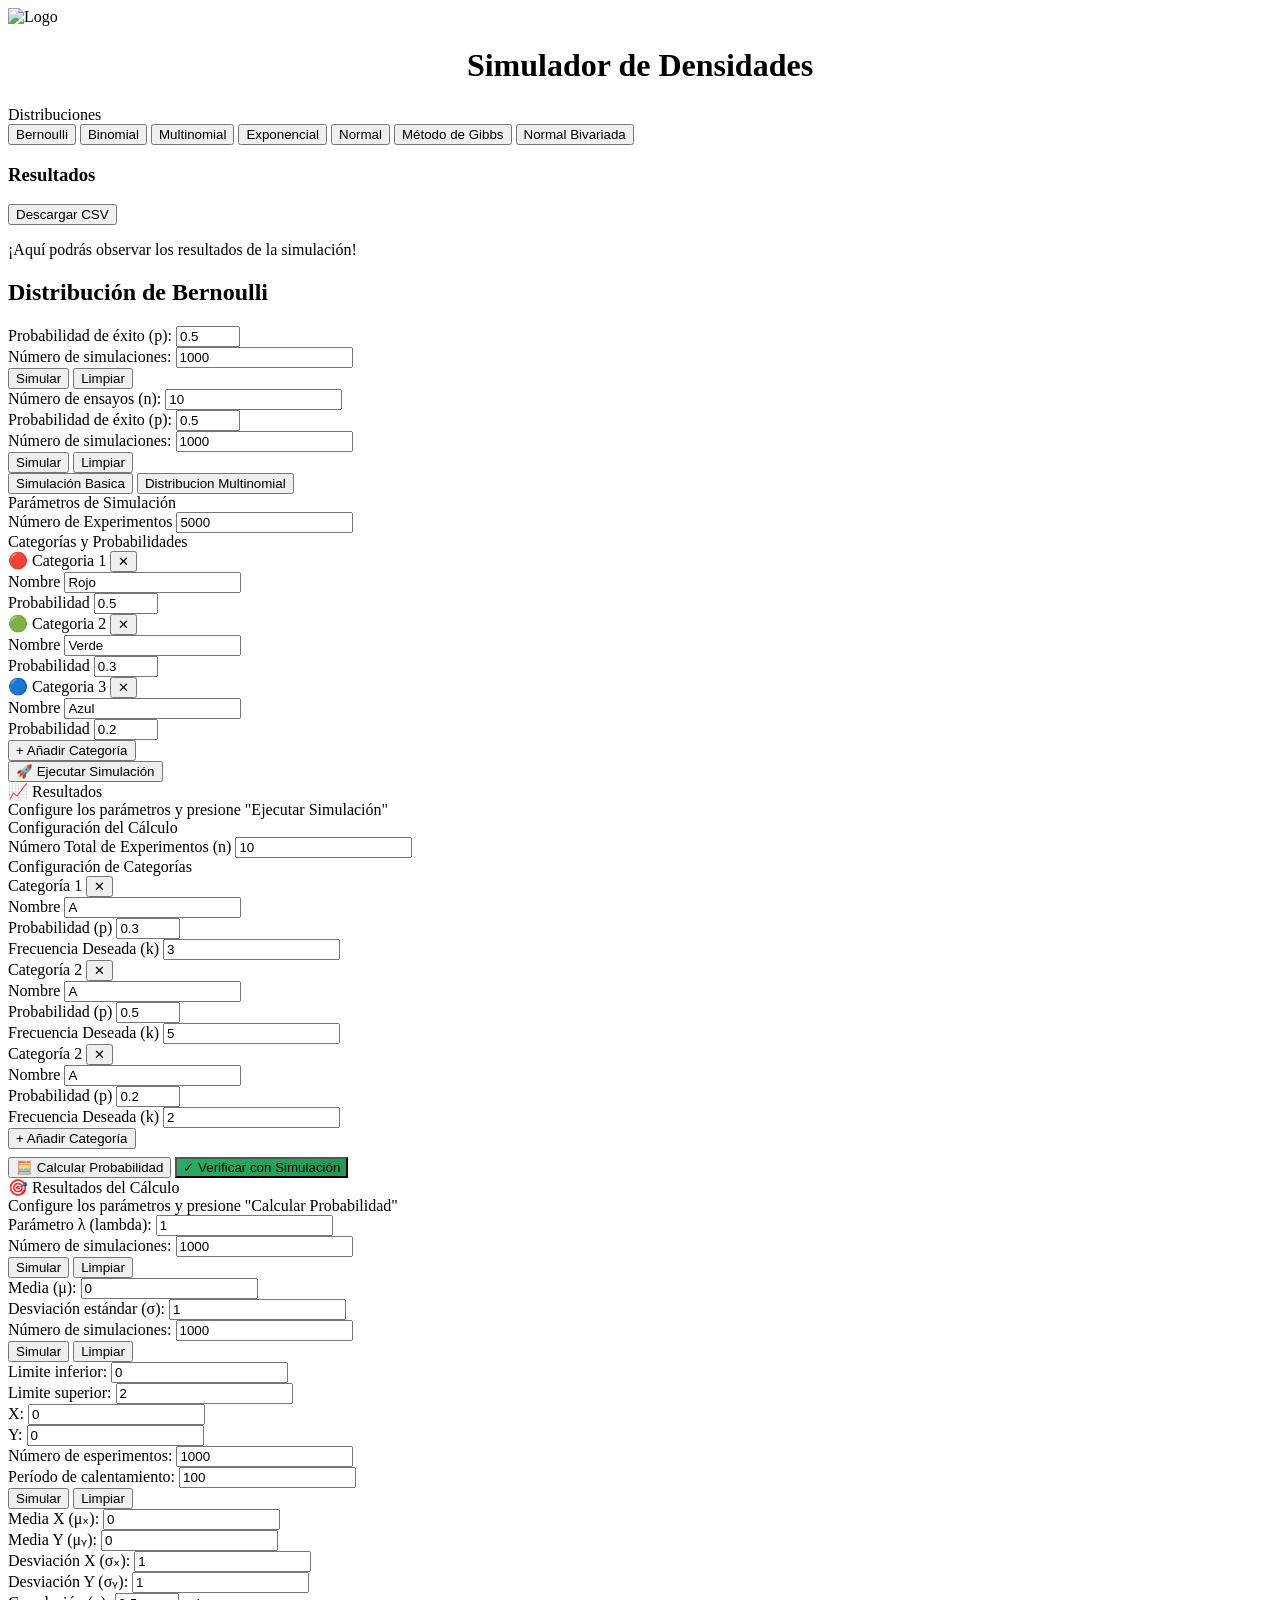
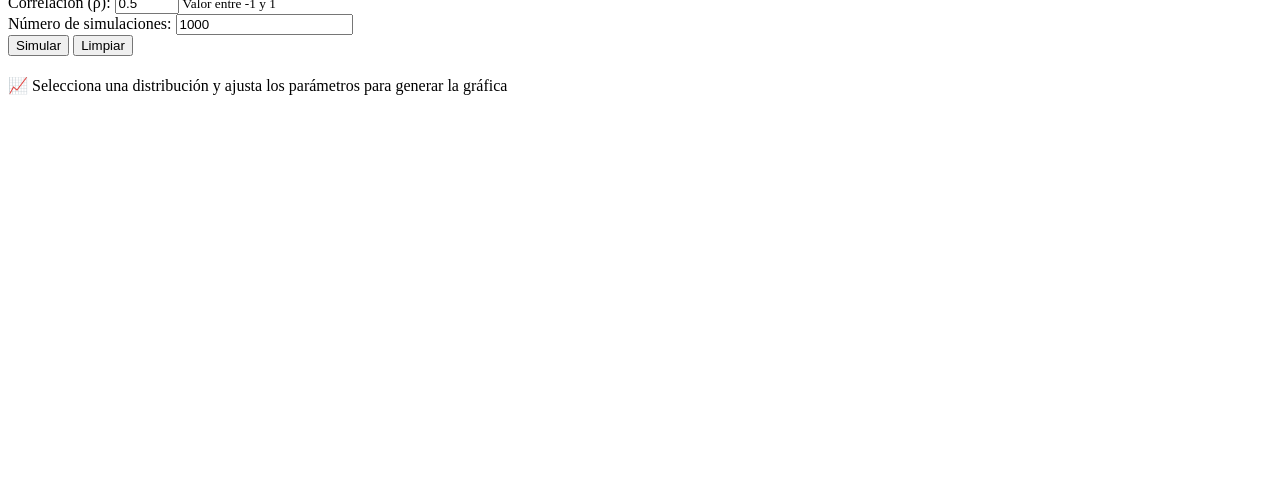
==== Simulador/static/paginas/simulador.html @ a5f0a066 "Multinomial" ====
<!DOCTYPE html>
<html lang="es">
<head>
  <meta charset="UTF-8">
  <meta name="viewport" content="width=device-width, initial-scale=1.0">
  <title>Simulador de Densidades</title>
  <link rel="stylesheet" href="/static/styles/style.css">
</head>

<body>

  <!-- Encabezado con menu despegable -->
  <div class = "encabezado text-center">
    <img src="/static/recursos/lapiz.png" alt = "Logo" class ="logo">
    <h1 style="text-align: center;">Simulador de Densidades</h1>
    
  </div>

  

  <div class="container">

    
    <!-- Navegación lateral -->
    <nav class="sidebar">
      <div class="sidebar-title">Distribuciones</div>
      <button class="nav-item active" data-distribution="bernoulli">Bernoulli</button>
      <button class="nav-item" data-distribution="binomial">Binomial</button>
      <button class="nav-item" data-distribution="multinomial">Multinomial</button>
      <button class="nav-item" data-distribution="exponencial">Exponencial</button>
      <button class="nav-item" data-distribution="normal">Normal</button>
      <button class="nav-item" data-distribution="gibbs">Método de Gibbs</button>
      <button class="nav-item" data-distribution="normal-bivariada">Normal Bivariada</button>
    </nav>

    <!-- Contenido principal -->
    <div class="main-content">
      <!-- Panel de resultados -->
      <div class="results-panel">
        <div class="results-header">
          <h3>Resultados</h3>
          <button class="btn">Descargar CSV</button>
        </div>
        <div class="results-content">
          <p>¡Aquí podrás observar los resultados de la simulación!</p>
        </div>
      </div>

      <!-- Panel de simulación -->
      <div class="simulation-panel">
        <h2 class="panel-title" id="panelTitle">Distribución de Bernoulli</h2>

        <!-- Contenido  Bernu -->
        <div class="distribution-content active" id="bernoulli">
          <div class="inputs-section">
            <div class="input-group">
              <label for="bernoulli-p">Probabilidad de éxito (p):</label>
              <input type="number" id="bernoulli-p" min="0" max="1" step="0.01" value="0.5">
            </div>
            <div class="input-group">
              <label for="bernoulli-n">Número de simulaciones:</label>
              <input type="number" id="bernoulli-n" min="1" value="1000">
            </div>
          </div>
          <div class="buttons-section">
            <button class="btn-primary">Simular</button>
            <button class="btn-primary">Limpiar</button>
          </div>
        </div>

        <!-- Contenido para Binomial -->
        <div class="distribution-content" id="binomial">
          <div class="inputs-section">
            <div class="input-group">
              <label for="binomial-n">Número de ensayos (n):</label>
              <input type="number" id="binomial-n" min="1" value="10">
            </div>
            <div class="input-group">
              <label for="binomial-p">Probabilidad de éxito (p):</label>
              <input type="number" id="binomial-p" min="0" max="1" step="0.01" value="0.5">
            </div>
            <div class="input-group">
              <label for="binomial-sims">Número de simulaciones:</label>
              <input type="number" id="binomial-sims" min="1" value="1000">
            </div>
          </div>
          <div class="buttons-section">
            <button class="btn-primary">Simular</button>
            <button class="btn-primary">Limpiar</button>
          </div>
        </div>




        <!-- Contenido para Multinomial -->
        <div class="distribution-content" id="multinomial">
          
          <div class="tabs">
            <button class="tab-button active" onclick="cambiarTab('simulacion')">Simulación Basica</button>
            <button class="tab-button" onclick="cambiarTab('probabilidad')">Distribucion Multinomial</button>
          </div>
          
          <div id="simulacion" class="tab-content active">
            <div class="main-grid">
              <div class="inputs-section">
                <div class="panel-title">Parámetros de Simulación</div>
                
                <div class="section">
                  <div class="input-group">
                    <label>Número de Experimentos</label>
                    <input type="number" id="n_experimentos" value="5000" min="1">
                  </div>
                </div>

                <div class="section">
                  <div class="section-header">Categorías y Probabilidades</div>
                  <div id="categories-container">
                    <div class="category-item" data-index="0">
                      <div class="category-header">
                        <span class="category-name">🔴 Categoria 1</span>
                        <button class="remove-btn" onclick="removeCategory(0)">✕</button>
                      </div>
                      <div class="input-row">
                        <div class="input-group">
                          <label>Nombre</label>
                          <input type="text" class="cat-name" value="Rojo">
                        </div>
                        <div class="input-group">
                          <label>Probabilidad</label>
                          <input type="number" class="cat-prob" value="0.5" min="0" max="1" step="0.01">
                        </div>
                      </div>
                    </div>
                    <div class="category-item" data-index="1">
                      <div class="category-header">
                        <span class="category-name">🟢 Categoria 2</span>
                        <button class="remove-btn" onclick="removeCategory(1)">✕</button>
                      </div>
                      <div class="input-row">
                        <div class="input-group">
                          <label>Nombre</label>
                          <input type="text" class="cat-name" value="Verde">
                        </div>
                        <div class="input-group">
                          <label>Probabilidad</label>
                          <input type="number" class="cat-prob" value="0.3" min="0" max="1" step="0.01">
                        </div>
                      </div>
                    </div>
                    <div class="category-item" data-index="2">
                      <div class="category-header">
                        <span class="category-name">🔵 Categoria 3</span>
                        <button class="remove-btn" onclick="removeCategory(2)">✕</button>
                      </div>
                      <div class="input-row">
                        <div class="input-group">
                          <label>Nombre</label>
                          <input type="text" class="cat-name" value="Azul">
                        </div>
                        <div class="input-group">
                          <label>Probabilidad</label>
                          <input type="number" class="cat-prob" value="0.2" min="0" max="1" step="0.01">
                        </div>
                      </div>
                    </div>
                  </div>
                  <div id="prob-sum-warning" class="prob-warning" style="display:none"></div>
                  <button class="add-category-btn" onclick="addCategory()">+ Añadir Categoría</button>
                </div>

                <button class="simulate-btn" onclick="simularMultinomial()">
                  🚀 Ejecutar Simulación
                </button>
              </div>

              <div class="panel results-panel">
                <div class="panel-title">📈 Resultados</div>
                <div id="placeholder-sim" class="placeholder">
                  Configure los parámetros y presione "Ejecutar Simulación"
                </div>
                <div id="resultados-sim" class="hidden"></div>
              </div>
            </div>
          </div>  

        <!-- TAB PROBABILIDAD -->
    <div id="probabilidad" class="tab-content">
      <div class="main-grid">
        <div class="inputs-section">
          <div class="panel-title">Configuración del Cálculo</div>
          
          <div class="section">
            <div class="input-group">
              <label>Número Total de Experimentos (n)</label>
              <input type="number" id="n_exp_prob" value="10" min="1">
            </div>
          </div>

          <div class="section">
            <div class="section-header">Configuración de Categorías</div>
            <div id="categories-prob-container">
              <div class="category-item" data-index="0">
                <div class="category-header">
                  <span class="category-name">Categoría 1</span>
                  <button class="remove-btn" onclick="removeCategoryProb(0)">✕</button>
                </div>
                <div class="input-row">
                  <div class="input-group">
                    <label>Nombre</label>
                    <input type="text" class="cat-name-prob" value="A">
                  </div>
                  <div class="input-group">
                    <label>Probabilidad (p)</label>
                    <input type="number" class="cat-prob-prob" value="0.3" min="0" max="1" step="0.01">
                  </div>
                  <div class="input-group">
                    <label>Frecuencia Deseada (k)</label>
                    <input type="number" class="cat-freq-prob" value="3" min="0">
                  </div>
                </div>
              </div>
              <div class="category-item" data-index="1">
                <div class="category-header">
                  <span class="category-name">Categoría 2</span>
                  <button class="remove-btn" onclick="removeCategoryProb(0)">✕</button>
                </div>
                <div class="input-row">
                  <div class="input-group">
                    <label>Nombre</label>
                    <input type="text" class="cat-name-prob" value="A">
                  </div>
                  <div class="input-group">
                    <label>Probabilidad (p)</label>
                    <input type="number" class="cat-prob-prob" value="0.5" min="0" max="1" step="0.01">
                  </div>
                  <div class="input-group">
                    <label>Frecuencia Deseada (k)</label>
                    <input type="number" class="cat-freq-prob" value="5" min="0">
                  </div>
                </div>
              </div>
              <div class="category-item" data-index="2">
                <div class="category-header">
                  <span class="category-name">Categoría 2</span>
                  <button class="remove-btn" onclick="removeCategoryProb(0)">✕</button>
                </div>
                <div class="input-row">
                  <div class="input-group">
                    <label>Nombre</label>
                    <input type="text" class="cat-name-prob" value="A">
                  </div>
                  <div class="input-group">
                    <label>Probabilidad (p)</label>
                    <input type="number" class="cat-prob-prob" value="0.2" min="0" max="1" step="0.01">
                  </div>
                  <div class="input-group">
                    <label>Frecuencia Deseada (k)</label>
                    <input type="number" class="cat-freq-prob" value="2" min="0">
                  </div>
                </div>
              </div>
            </div>
            <div id="prob-sum-warning-2" class="prob-warning" style="display:none"></div>
            <button class="add-category-btn" onclick="addCategoryProb()">+ Añadir Categoría</button>
          </div>

          <button class="simulate-btn" onclick="calcularProbabilidad()">
            🧮 Calcular Probabilidad
          </button>
          <button class="simulate-btn" style="background: linear-gradient(135deg, #27ae60, #229954); margin-top: 0.5rem;" onclick="verificarSimulacion()">
            ✓ Verificar con Simulación
          </button>
        </div>


        <div class="panel results-panel">
          <div class="panel-title">🎯 Resultados del Cálculo</div>
          <div id="placeholder-prob" class="placeholder">
            Configure los parámetros y presione "Calcular Probabilidad"
          </div>
          <div id="resultados-prob" class="hidden"></div>
        </div>
      </div>
    </div>
        </div>
      
    

        <!-- Contenido para Exponencial -->
        <div class="distribution-content" id="exponencial">
          <div class="inputs-section">
            <div class="input-group">
              <label for="exponencial-lambda">Parámetro λ (lambda):</label>
              <input type="number" id="exponencial-lambda" min="0.01" step="0.01" value="1">
            </div>
            <div class="input-group">
              <label for="exponencial-n">Número de simulaciones:</label>
              <input type="number" id="exponencial-n" min="1" value="1000">
            </div>
          </div>
          <div class="buttons-section">
            <button class="btn-primary">Simular</button>
            <button class="btn-primary">Limpiar</button>
          </div>
        </div>

        <!-- Contenido para Normal -->
        <div class="distribution-content" id="normal">
          <div class="inputs-section">
            <div class="input-group">
              <label for="normal-mu">Media (μ):</label>
              <input type="number" id="normal-mu" step="0.01" value="0">
            </div>
            <div class="input-group">
              <label for="normal-sigma">Desviación estándar (σ):</label>
              <input type="number" id="normal-sigma" min="0.01" step="0.01" value="1">
            </div>
            <div class="input-group">
              <label for="normal-n">Número de simulaciones:</label>
              <input type="number" id="normal-n" min="1" value="1000">
            </div>
          </div>
          <div class="buttons-section">
            <button class="btn-primary">Simular</button>
            <button class="btn-primary">Limpiar</button>
          </div>
        </div>

        <!-- Contenido para Método de Gibbs -->
        <div class="distribution-content" id="gibbs">
          <div class="inputs-section">
             <div class="input-group">
              <label for="limite_inf">Limite inferior:</label>
              <input type="number" id="limite_inf" value="0">
            </div>
            <div class="input-group">
              <label for="limite_sup">Limite superior:</label>
              <input type="number" id="limite_sup" value="2">
            </div>
            <div class="input-group">
              <label for="x0">X:</label>
              <input type="number" id="x0" value="0">
            </div>
            <div class="input-group">
              <label for="y0">Y:</label>
              <input type="number" id="y0" value="0">
            </div>
            <div class="input-group">
              <label for="gibbs-iterations">Número de esperimentos:</label>
              <input type="number" id="gibbs-iterations" min="0" value="1000">
            </div>
            <div class="input-group">
              <label for="gibbs-burnin">Período de calentamiento:</label>
              <input type="number" id="gibbs-burnin" min="0" value="100">
            </div>
          </div>
          <div class="buttons-section">
            <button class="btn-primary">Simular</button>
            <button class="btn-primary">Limpiar</button>
          </div>
        </div>

        <div class="distribution-content" id="normal-bivariada">
          <div class="inputs-section">
            <div class="input-group">
              <label for="bivariada-mu-x">Media X (μₓ):</label>
              <input type="number" id="bivariada-mu-x" step="0.1" value="0">
            </div>
            <div class="input-group">
              <label for="bivariada-mu-y">Media Y (μᵧ):</label>
              <input type="number" id="bivariada-mu-y" step="0.1" value="0">
            </div>
            <div class="input-group">
              <label for="bivariada-sigma-x">Desviación X (σₓ):</label>
              <input type="number" id="bivariada-sigma-x" min="0.01" step="0.1" value="1">
            </div>
            <div class="input-group">
              <label for="bivariada-sigma-y">Desviación Y (σᵧ):</label>
              <input type="number" id="bivariada-sigma-y" min="0.01" step="0.1" value="1">
            </div>
            <div class="input-group">
              <label for="bivariada-rho">Correlación (ρ):</label>
              <input type="number" id="bivariada-rho" min="-1" max="1" step="0.1" value="0.5">
              <small>Valor entre -1 y 1</small>
            </div>
            <div class="input-group">
              <label for="bivariada-n">Número de simulaciones:</label>
              <input type="number" id="bivariada-n" min="100" value="1000">
            </div>
          </div>
          <div class="buttons-section">
            <button class="btn-primary">Simular</button>
            <button class="btn-primary">Limpiar</button>
          </div>
        </div>

        <!-- Sección de gráfica -->
        <div class="chart-section" id="chart" style="height: 400px; margin-top: 20px;">
          <div class="chart-placeholder">
            📈 Selecciona una distribución y ajusta los parámetros para generar la gráfica
          </div>
        </div>
      </div>
    </div>
  </div>
  
  <!-- Librerías necesarias -->
  <script src="https://cdn.plot.ly/plotly-3.1.0.min.js"></script>

  <!-- Script -->
  <script src="/static/js/simulador.js"></script>
  
</body>
</html>
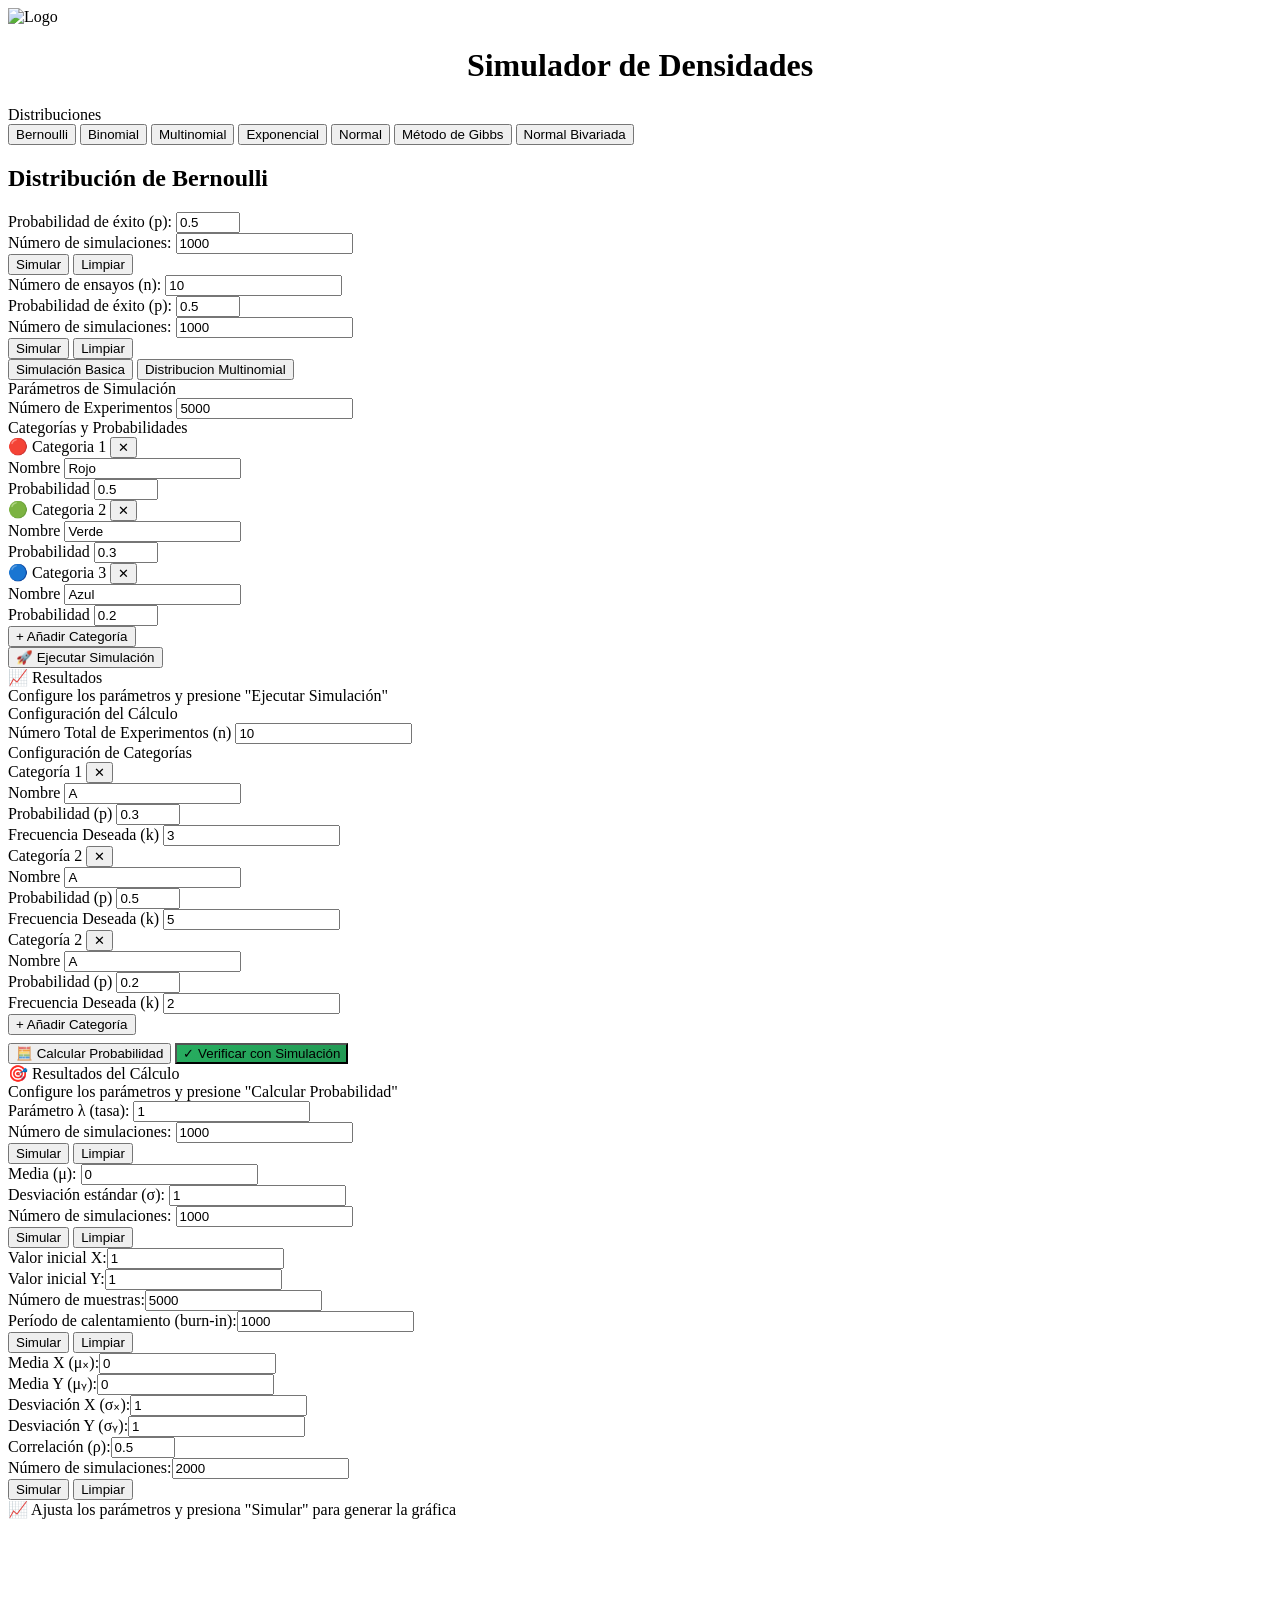
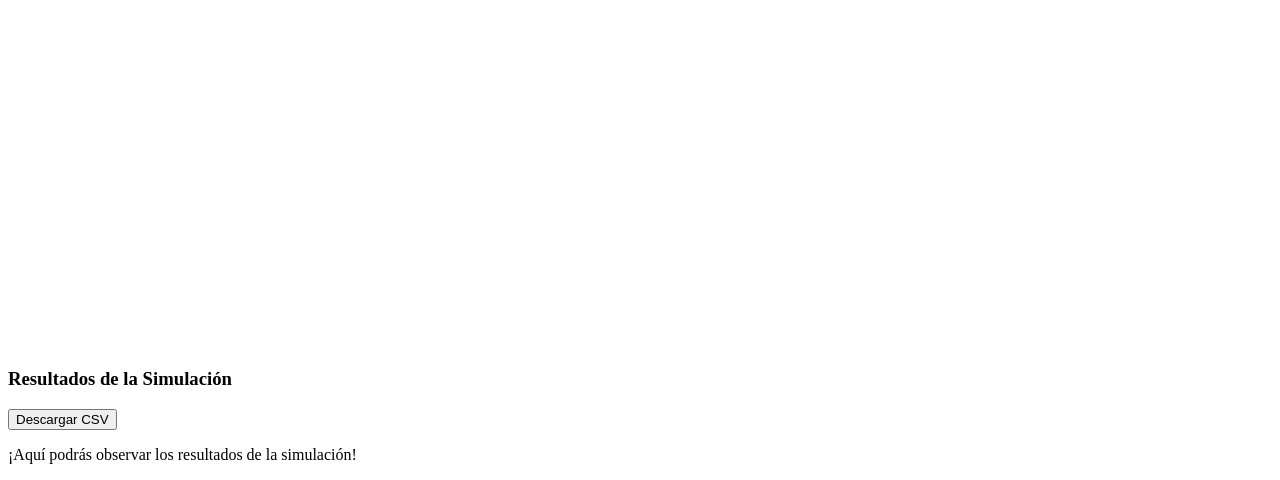
==== commit b713f3e0: "Merge branch 'main'" ====
--- a/Simulador/static/paginas/simulador.html
+++ b/Simulador/static/paginas/simulador.html
@@ -9,19 +9,13 @@
 
 <body>
 
-  <!-- Encabezado con menu despegable -->
-  <div class = "encabezado text-center">
-    <img src="/static/recursos/lapiz.png" alt = "Logo" class ="logo">
+  <div class="encabezado text-center">
+    <img src="/static/recursos/lapiz.png" alt="Logo" class="logo">
     <h1 style="text-align: center;">Simulador de Densidades</h1>
+  </div>
+
+  <div class="container">
     
-  </div>
-
-  
-
-  <div class="container">
-
-    
-    <!-- Navegación lateral -->
     <nav class="sidebar">
       <div class="sidebar-title">Distribuciones</div>
       <button class="nav-item active" data-distribution="bernoulli">Bernoulli</button>
@@ -33,24 +27,10 @@
       <button class="nav-item" data-distribution="normal-bivariada">Normal Bivariada</button>
     </nav>
 
-    <!-- Contenido principal -->
     <div class="main-content">
-      <!-- Panel de resultados -->
-      <div class="results-panel">
-        <div class="results-header">
-          <h3>Resultados</h3>
-          <button class="btn">Descargar CSV</button>
-        </div>
-        <div class="results-content">
-          <p>¡Aquí podrás observar los resultados de la simulación!</p>
-        </div>
-      </div>
-
-      <!-- Panel de simulación -->
       <div class="simulation-panel">
         <h2 class="panel-title" id="panelTitle">Distribución de Bernoulli</h2>
 
-        <!-- Contenido  Bernu -->
         <div class="distribution-content active" id="bernoulli">
           <div class="inputs-section">
             <div class="input-group">
@@ -64,11 +44,10 @@
           </div>
           <div class="buttons-section">
             <button class="btn-primary">Simular</button>
-            <button class="btn-primary">Limpiar</button>
-          </div>
-        </div>
-
-        <!-- Contenido para Binomial -->
+            <button class="btn-secondary">Limpiar</button>
+          </div>
+        </div>
+
         <div class="distribution-content" id="binomial">
           <div class="inputs-section">
             <div class="input-group">
@@ -86,14 +65,12 @@
           </div>
           <div class="buttons-section">
             <button class="btn-primary">Simular</button>
-            <button class="btn-primary">Limpiar</button>
-          </div>
-        </div>
-
-
-
-
-        <!-- Contenido para Multinomial -->
+            <button class="btn-secondary">Limpiar</button>
+          </div>
+        </div>
+
+        
+          <!-- Contenido para Multinomial -->
         <div class="distribution-content" id="multinomial">
           
           <div class="tabs">
@@ -284,6 +261,7 @@
       </div>
     </div>
         </div>
+        
       
     
 
@@ -291,7 +269,7 @@
         <div class="distribution-content" id="exponencial">
           <div class="inputs-section">
             <div class="input-group">
-              <label for="exponencial-lambda">Parámetro λ (lambda):</label>
+              <label for="exponencial-lambda">Parámetro λ (tasa):</label>
               <input type="number" id="exponencial-lambda" min="0.01" step="0.01" value="1">
             </div>
             <div class="input-group">
@@ -301,11 +279,10 @@
           </div>
           <div class="buttons-section">
             <button class="btn-primary">Simular</button>
-            <button class="btn-primary">Limpiar</button>
-          </div>
-        </div>
-
-        <!-- Contenido para Normal -->
+            <button class="btn-secondary">Limpiar</button>
+          </div>
+        </div>
+
         <div class="distribution-content" id="normal">
           <div class="inputs-section">
             <div class="input-group">
@@ -323,93 +300,63 @@
           </div>
           <div class="buttons-section">
             <button class="btn-primary">Simular</button>
-            <button class="btn-primary">Limpiar</button>
-          </div>
-        </div>
-
-        <!-- Contenido para Método de Gibbs -->
+            <button class="btn-secondary">Limpiar</button>
+          </div>
+        </div>
+
         <div class="distribution-content" id="gibbs">
           <div class="inputs-section">
-             <div class="input-group">
-              <label for="limite_inf">Limite inferior:</label>
-              <input type="number" id="limite_inf" value="0">
-            </div>
-            <div class="input-group">
-              <label for="limite_sup">Limite superior:</label>
-              <input type="number" id="limite_sup" value="2">
-            </div>
-            <div class="input-group">
-              <label for="x0">X:</label>
-              <input type="number" id="x0" value="0">
-            </div>
-            <div class="input-group">
-              <label for="y0">Y:</label>
-              <input type="number" id="y0" value="0">
-            </div>
-            <div class="input-group">
-              <label for="gibbs-iterations">Número de esperimentos:</label>
-              <input type="number" id="gibbs-iterations" min="0" value="1000">
-            </div>
-            <div class="input-group">
-              <label for="gibbs-burnin">Período de calentamiento:</label>
-              <input type="number" id="gibbs-burnin" min="0" value="100">
-            </div>
-          </div>
-          <div class="buttons-section">
-            <button class="btn-primary">Simular</button>
-            <button class="btn-primary">Limpiar</button>
+            <div class="input-group"><label for="gibbs-x-init">Valor inicial X:</label><input type="number" id="gibbs-x-init" step="0.1" value="1"></div>
+            <div class="input-group"><label for="gibbs-y-init">Valor inicial Y:</label><input type="number" id="gibbs-y-init" step="0.1" value="1"></div>
+            <div class="input-group"><label for="gibbs-samples">Número de muestras:</label><input type="number" id="gibbs-samples" min="100" value="5000"></div>
+            <div class="input-group"><label for="gibbs-burnin">Período de calentamiento (burn-in):</label><input type="number" id="gibbs-burnin" min="0" value="1000"></div>
+          </div>
+          <div class="buttons-section">
+            <button class="btn-primary">Simular</button>
+            <button class="btn-secondary">Limpiar</button>
           </div>
         </div>
 
         <div class="distribution-content" id="normal-bivariada">
           <div class="inputs-section">
-            <div class="input-group">
-              <label for="bivariada-mu-x">Media X (μₓ):</label>
-              <input type="number" id="bivariada-mu-x" step="0.1" value="0">
-            </div>
-            <div class="input-group">
-              <label for="bivariada-mu-y">Media Y (μᵧ):</label>
-              <input type="number" id="bivariada-mu-y" step="0.1" value="0">
-            </div>
-            <div class="input-group">
-              <label for="bivariada-sigma-x">Desviación X (σₓ):</label>
-              <input type="number" id="bivariada-sigma-x" min="0.01" step="0.1" value="1">
-            </div>
-            <div class="input-group">
-              <label for="bivariada-sigma-y">Desviación Y (σᵧ):</label>
-              <input type="number" id="bivariada-sigma-y" min="0.01" step="0.1" value="1">
-            </div>
-            <div class="input-group">
-              <label for="bivariada-rho">Correlación (ρ):</label>
-              <input type="number" id="bivariada-rho" min="-1" max="1" step="0.1" value="0.5">
-              <small>Valor entre -1 y 1</small>
-            </div>
-            <div class="input-group">
-              <label for="bivariada-n">Número de simulaciones:</label>
-              <input type="number" id="bivariada-n" min="100" value="1000">
-            </div>
-          </div>
-          <div class="buttons-section">
-            <button class="btn-primary">Simular</button>
-            <button class="btn-primary">Limpiar</button>
-          </div>
-        </div>
-
-        <!-- Sección de gráfica -->
-        <div class="chart-section" id="chart" style="height: 400px; margin-top: 20px;">
-          <div class="chart-placeholder">
-            📈 Selecciona una distribución y ajusta los parámetros para generar la gráfica
-          </div>
-        </div>
+            <div class="input-group"><label for="bivariada-mu-x">Media X (μₓ):</label><input type="number" id="bivariada-mu-x" step="0.1" value="0"></div>
+            <div class="input-group"><label for="bivariada-mu-y">Media Y (μᵧ):</label><input type="number" id="bivariada-mu-y" step="0.1" value="0"></div>
+            <div class="input-group"><label for="bivariada-sigma-x">Desviación X (σₓ):</label><input type="number" id="bivariada-sigma-x" min="0.01" step="0.1" value="1"></div>
+            <div class="input-group"><label for="bivariada-sigma-y">Desviación Y (σᵧ):</label><input type="number" id="bivariada-sigma-y" min="0.01" step="0.1" value="1"></div>
+            <div class="input-group"><label for="bivariada-rho">Correlación (ρ):</label><input type="number" id="bivariada-rho" min="-1" max="1" step="0.1" value="0.5"></div>
+            <div class="input-group"><label for="bivariada-n">Número de simulaciones:</label><input type="number" id="bivariada-n" min="100" value="2000"></div>
+          </div>
+          <div class="buttons-section">
+            <button class="btn-primary">Simular</button>
+            <button class="btn-secondary">Limpiar</button>
+          </div>
+        </div>
+
+        <div id="charts-container">
+            <div class="chart-section" id="chart-secondary" style="display: none; height: 400px; margin-bottom: 1rem;"></div>
+            <div class="chart-section" id="chart-main" style="min-height: 450px;">
+                <div class="chart-placeholder">
+                    📈 Ajusta los parámetros y presiona "Simular" para generar la gráfica
+                </div>
+            </div>
+        </div>
+
+        <div class="results-panel" id="results-panel-container">
+          <div class="results-header">
+            <h3>Resultados de la Simulación</h3>
+            <button class="btn" id="download-csv-btn">Descargar CSV</button>
+          </div>
+          <div class="results-content" id="results-content-area">
+            <p>¡Aquí podrás observar los resultados de la simulación!</p>
+          </div>
+        </div>
+
       </div>
     </div>
   </div>
   
-  <!-- Librerías necesarias -->
-  <script src="https://cdn.plot.ly/plotly-3.1.0.min.js"></script>
-
-  <!-- Script -->
+  <script src="https://cdn.plot.ly/plotly-2.32.0.min.js"></script>
   <script src="/static/js/simulador.js"></script>
   
 </body>
-</html>
+</html>
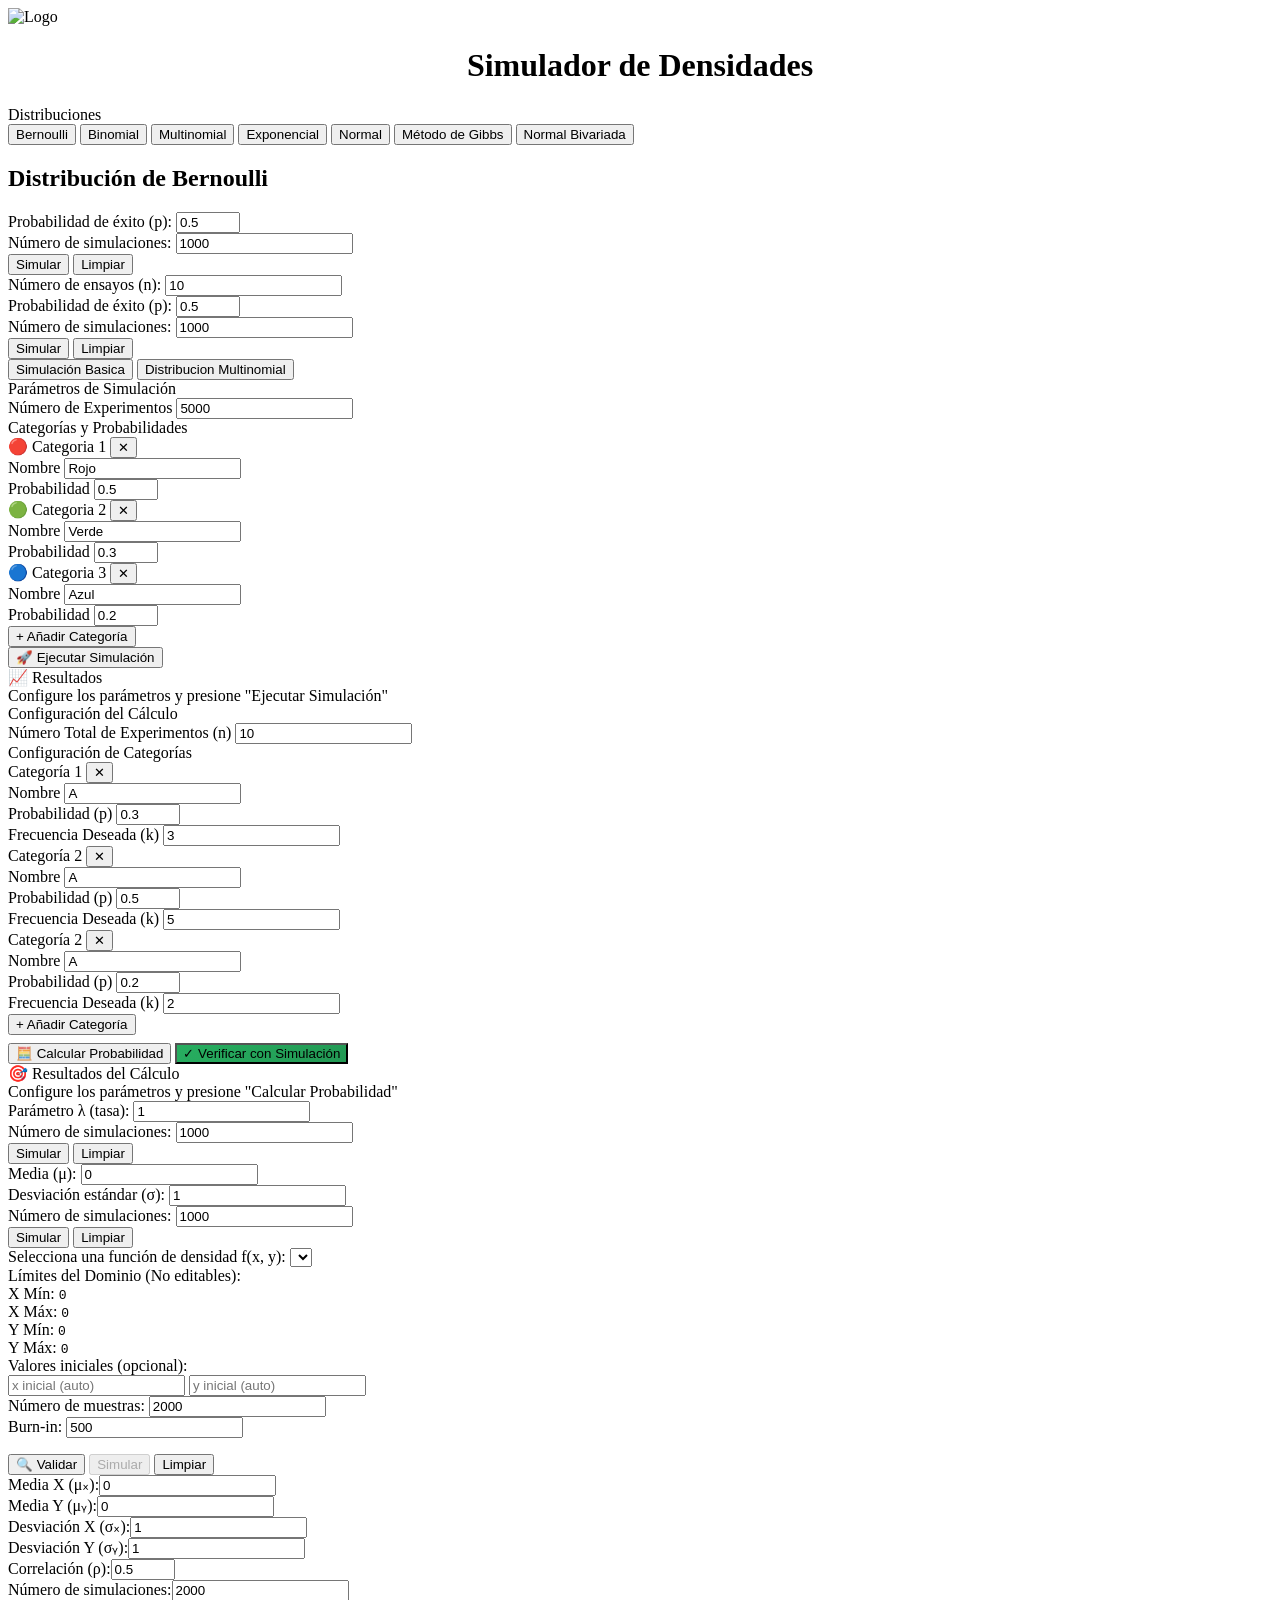
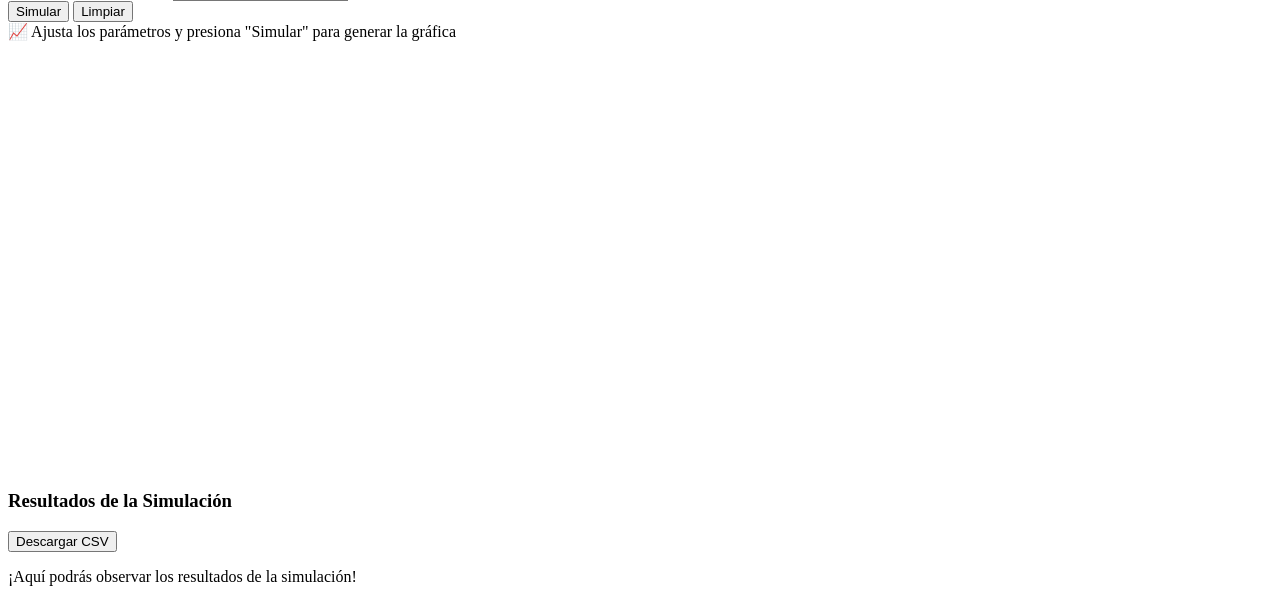
==== commit 2fe36b15: "Gibbs parte 1" ====
--- a/Simulador/static/paginas/simulador.html
+++ b/Simulador/static/paginas/simulador.html
@@ -306,13 +306,58 @@
 
         <div class="distribution-content" id="gibbs">
           <div class="inputs-section">
-            <div class="input-group"><label for="gibbs-x-init">Valor inicial X:</label><input type="number" id="gibbs-x-init" step="0.1" value="1"></div>
-            <div class="input-group"><label for="gibbs-y-init">Valor inicial Y:</label><input type="number" id="gibbs-y-init" step="0.1" value="1"></div>
-            <div class="input-group"><label for="gibbs-samples">Número de muestras:</label><input type="number" id="gibbs-samples" min="100" value="5000"></div>
-            <div class="input-group"><label for="gibbs-burnin">Período de calentamiento (burn-in):</label><input type="number" id="gibbs-burnin" min="0" value="1000"></div>
-          </div>
-          <div class="buttons-section">
-            <button class="btn-primary">Simular</button>
+            <div class="input-group">
+              <label for="gibbs-function-select">Selecciona una función de densidad f(x, y):</label>
+              <select id="gibbs-function-select" class="input-group input"></select>
+            </div>
+
+            <div class="input-group">
+                <label>Límites del Dominio (No editables):</label>
+                <div class="bounds-display-grid">
+                    <div>
+                        <span>X Mín:</span>
+                        <code id="gibbs-bound-xmin">0</code>
+                    </div>
+                    <div>
+                        <span>X Máx:</span>
+                        <code id="gibbs-bound-xmax">0</code>
+                    </div>
+                    <div>
+                        <span>Y Mín:</span>
+                        <code id="gibbs-bound-ymin">0</code>
+                    </div>
+                    <div>
+                        <span>Y Máx:</span>
+                        <code id="gibbs-bound-ymax">0</code>
+                    </div>
+                </div>
+            </div>
+
+            <div class="input-group">
+                <label>Valores iniciales (opcional):</label>
+                <div class="bounds-grid" style="grid-template-columns: 1fr 1fr; gap: 1rem;">
+                    <input type="number" id="gibbs-x-initial" placeholder="x inicial (auto)">
+                    <input type="number" id="gibbs-y-initial" placeholder="y inicial (auto)">
+                </div>
+            </div>
+
+            <div class="bounds-grid" style="grid-template-columns: 1fr 1fr; gap: 1rem;">
+                <div class="input-group">
+                    <label for="gibbs-n-samples">Número de muestras:</label>
+                    <input type="number" id="gibbs-n-samples" value="2000" min="100">
+                </div>
+                <div class="input-group">
+                    <label for="gibbs-burn-in">Burn-in:</label>
+                    <input type="number" id="gibbs-burn-in" value="500" min="0">
+                </div>
+            </div>
+            
+            <div id="gibbs-status" style="margin-top: 1rem;"></div>
+          </div>
+
+          <div class="buttons-section">
+            <button class="btn-primary" id="gibbs-validate-btn">🔍 Validar</button>
+            <button class="btn-primary" id="gibbs-sample-btn" disabled>Simular</button>
             <button class="btn-secondary">Limpiar</button>
           </div>
         </div>
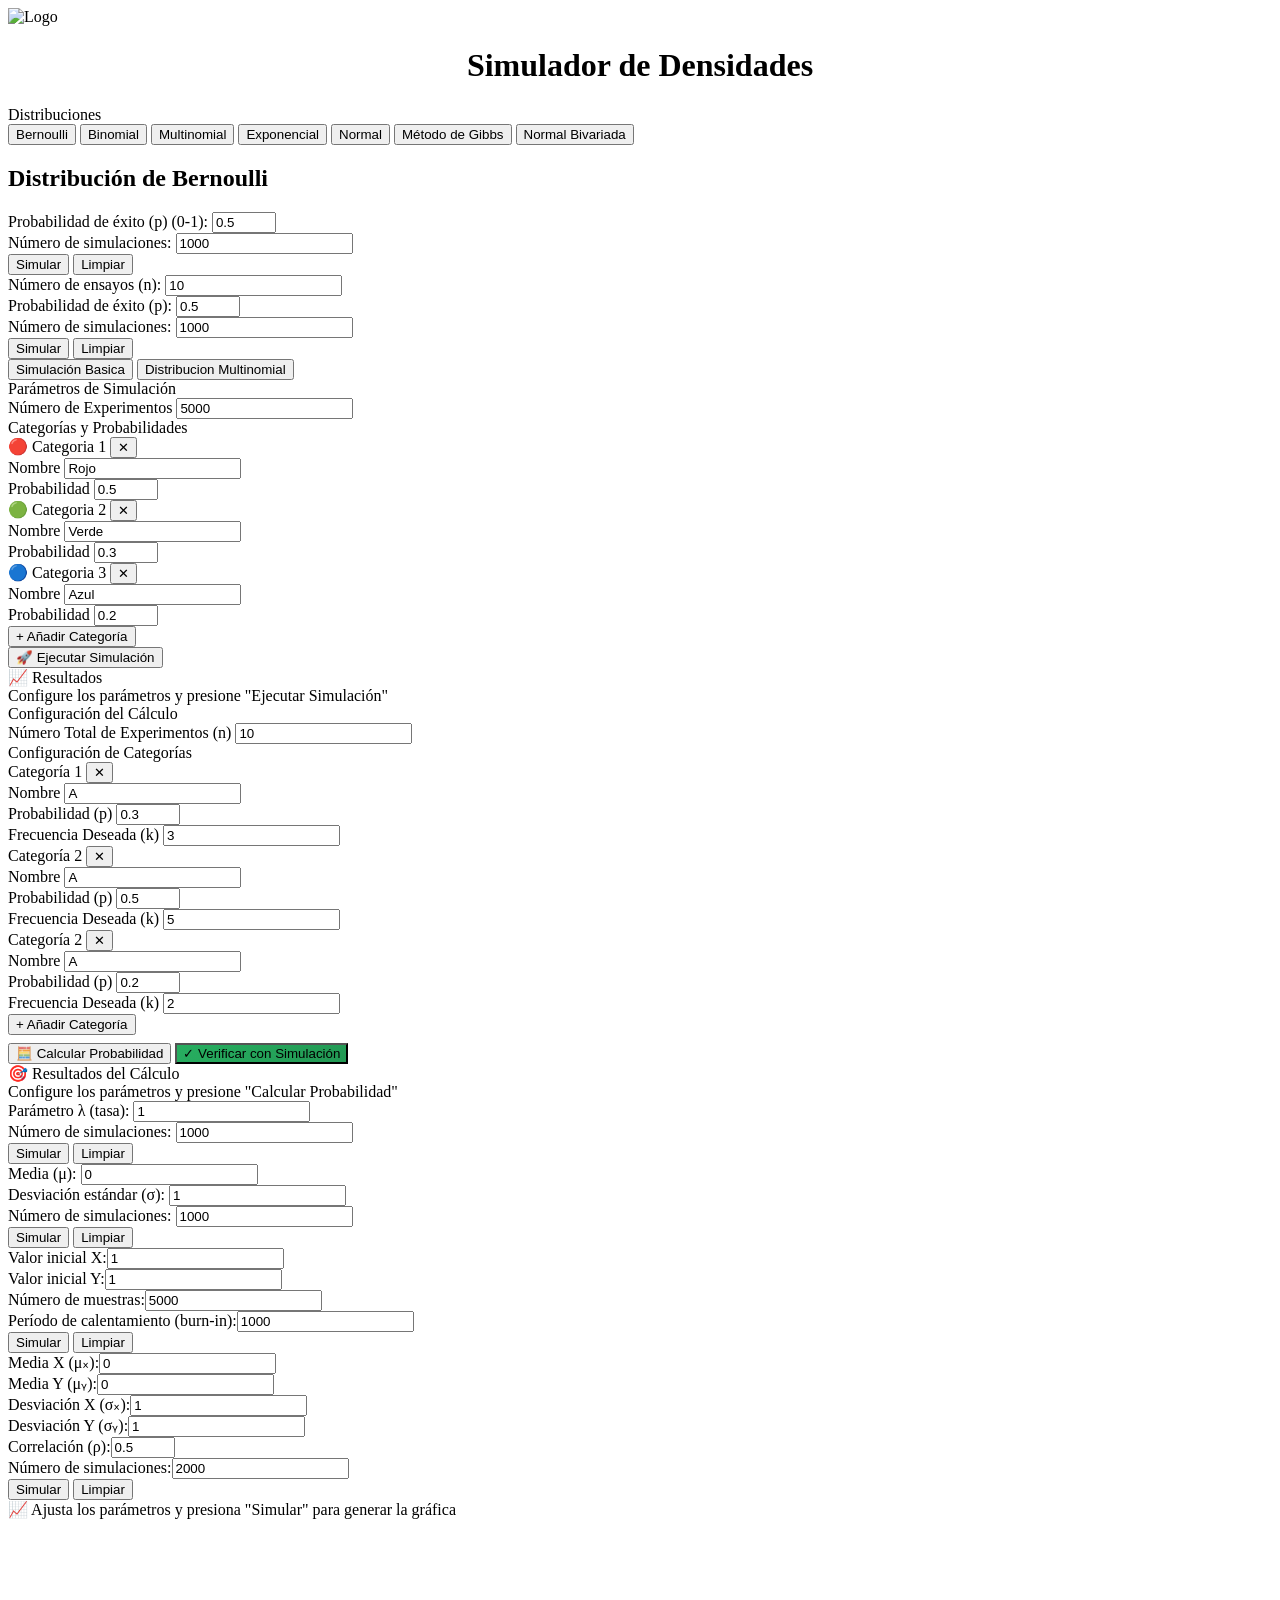
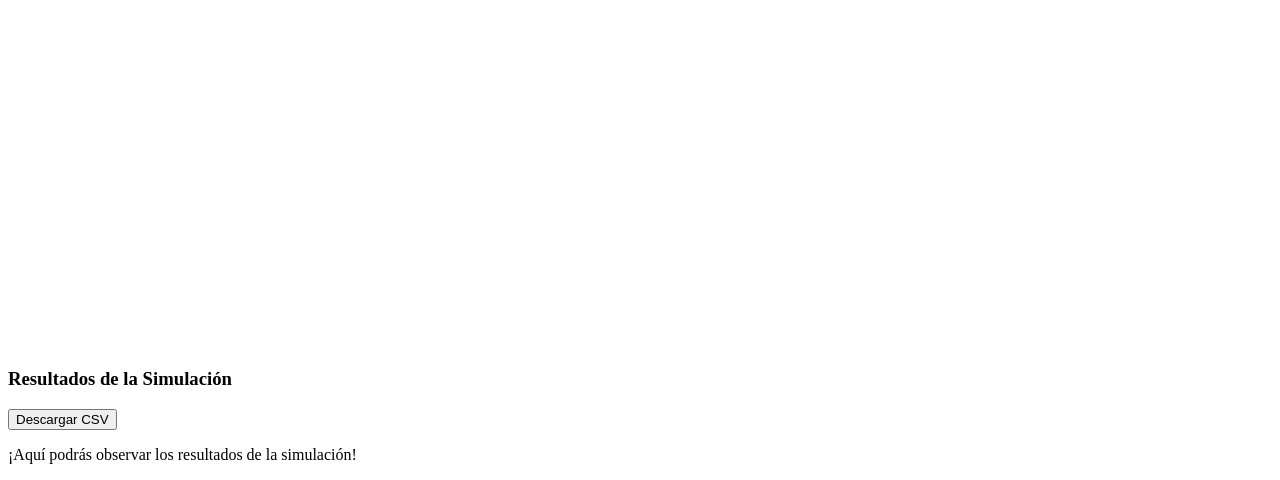
==== commit 5ff0b9c0: "Validaciones" ====
--- a/Simulador/static/paginas/simulador.html
+++ b/Simulador/static/paginas/simulador.html
@@ -34,7 +34,7 @@
         <div class="distribution-content active" id="bernoulli">
           <div class="inputs-section">
             <div class="input-group">
-              <label for="bernoulli-p">Probabilidad de éxito (p):</label>
+              <label for="bernoulli-p">Probabilidad de éxito (p) (0-1):</label>
               <input type="number" id="bernoulli-p" min="0" max="1" step="0.01" value="0.5">
             </div>
             <div class="input-group">
@@ -306,58 +306,13 @@
 
         <div class="distribution-content" id="gibbs">
           <div class="inputs-section">
-            <div class="input-group">
-              <label for="gibbs-function-select">Selecciona una función de densidad f(x, y):</label>
-              <select id="gibbs-function-select" class="input-group input"></select>
-            </div>
-
-            <div class="input-group">
-                <label>Límites del Dominio (No editables):</label>
-                <div class="bounds-display-grid">
-                    <div>
-                        <span>X Mín:</span>
-                        <code id="gibbs-bound-xmin">0</code>
-                    </div>
-                    <div>
-                        <span>X Máx:</span>
-                        <code id="gibbs-bound-xmax">0</code>
-                    </div>
-                    <div>
-                        <span>Y Mín:</span>
-                        <code id="gibbs-bound-ymin">0</code>
-                    </div>
-                    <div>
-                        <span>Y Máx:</span>
-                        <code id="gibbs-bound-ymax">0</code>
-                    </div>
-                </div>
-            </div>
-
-            <div class="input-group">
-                <label>Valores iniciales (opcional):</label>
-                <div class="bounds-grid" style="grid-template-columns: 1fr 1fr; gap: 1rem;">
-                    <input type="number" id="gibbs-x-initial" placeholder="x inicial (auto)">
-                    <input type="number" id="gibbs-y-initial" placeholder="y inicial (auto)">
-                </div>
-            </div>
-
-            <div class="bounds-grid" style="grid-template-columns: 1fr 1fr; gap: 1rem;">
-                <div class="input-group">
-                    <label for="gibbs-n-samples">Número de muestras:</label>
-                    <input type="number" id="gibbs-n-samples" value="2000" min="100">
-                </div>
-                <div class="input-group">
-                    <label for="gibbs-burn-in">Burn-in:</label>
-                    <input type="number" id="gibbs-burn-in" value="500" min="0">
-                </div>
-            </div>
-            
-            <div id="gibbs-status" style="margin-top: 1rem;"></div>
-          </div>
-
-          <div class="buttons-section">
-            <button class="btn-primary" id="gibbs-validate-btn">🔍 Validar</button>
-            <button class="btn-primary" id="gibbs-sample-btn" disabled>Simular</button>
+            <div class="input-group"><label for="gibbs-x-init">Valor inicial X:</label><input type="number" id="gibbs-x-init" step="0.1" value="1"></div>
+            <div class="input-group"><label for="gibbs-y-init">Valor inicial Y:</label><input type="number" id="gibbs-y-init" step="0.1" value="1"></div>
+            <div class="input-group"><label for="gibbs-samples">Número de muestras:</label><input type="number" id="gibbs-samples" min="100" value="5000"></div>
+            <div class="input-group"><label for="gibbs-burnin">Período de calentamiento (burn-in):</label><input type="number" id="gibbs-burnin" min="0" value="1000"></div>
+          </div>
+          <div class="buttons-section">
+            <button class="btn-primary">Simular</button>
             <button class="btn-secondary">Limpiar</button>
           </div>
         </div>
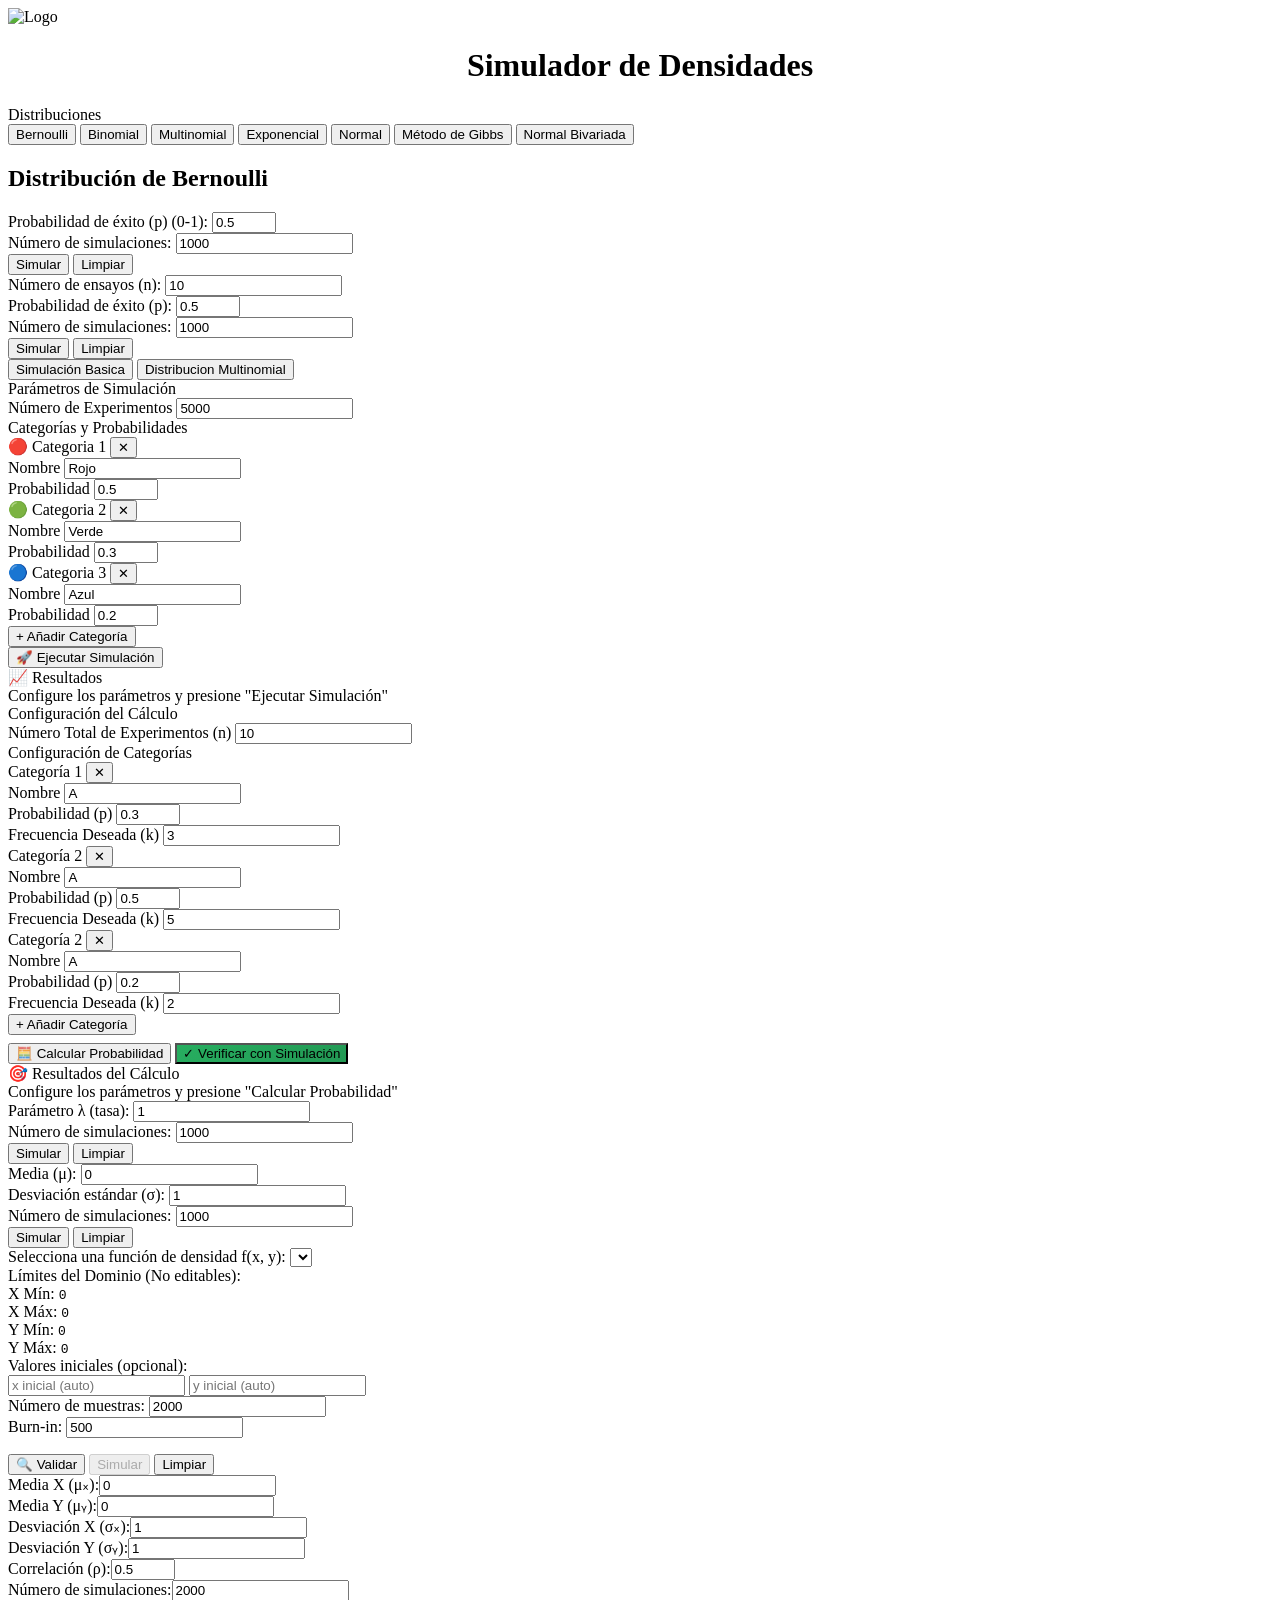
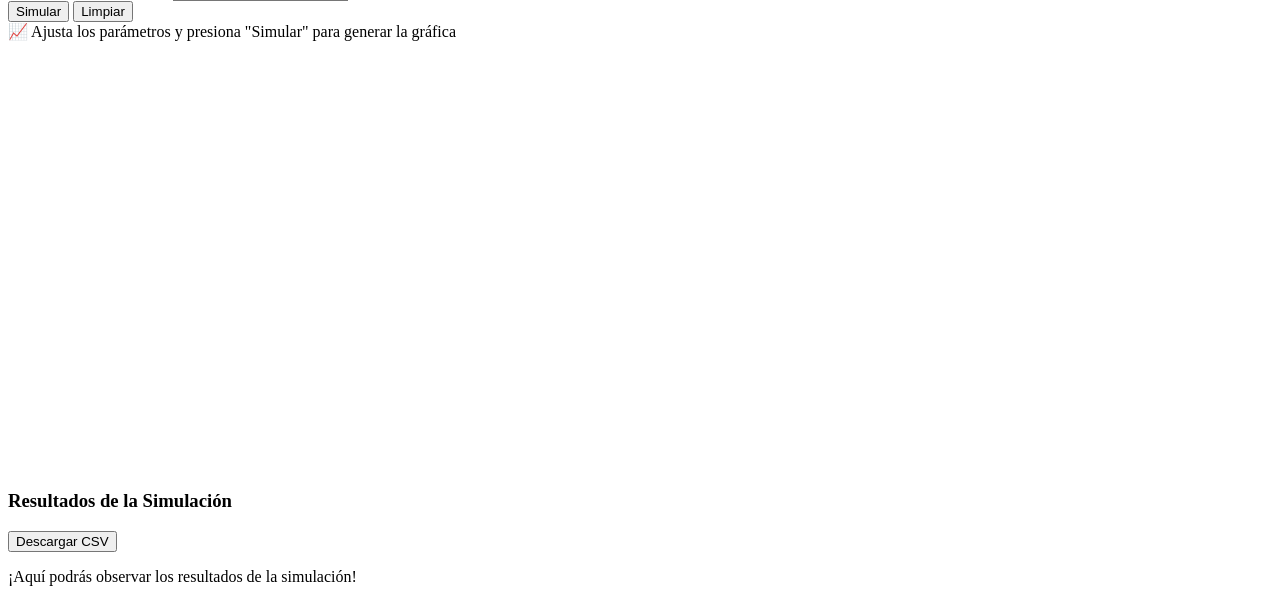
==== commit 30a49ebd: "Merge branch 'main'" ====
--- a/Simulador/static/paginas/simulador.html
+++ b/Simulador/static/paginas/simulador.html
@@ -306,13 +306,58 @@
 
         <div class="distribution-content" id="gibbs">
           <div class="inputs-section">
-            <div class="input-group"><label for="gibbs-x-init">Valor inicial X:</label><input type="number" id="gibbs-x-init" step="0.1" value="1"></div>
-            <div class="input-group"><label for="gibbs-y-init">Valor inicial Y:</label><input type="number" id="gibbs-y-init" step="0.1" value="1"></div>
-            <div class="input-group"><label for="gibbs-samples">Número de muestras:</label><input type="number" id="gibbs-samples" min="100" value="5000"></div>
-            <div class="input-group"><label for="gibbs-burnin">Período de calentamiento (burn-in):</label><input type="number" id="gibbs-burnin" min="0" value="1000"></div>
-          </div>
-          <div class="buttons-section">
-            <button class="btn-primary">Simular</button>
+            <div class="input-group">
+              <label for="gibbs-function-select">Selecciona una función de densidad f(x, y):</label>
+              <select id="gibbs-function-select" class="input-group input"></select>
+            </div>
+
+            <div class="input-group">
+                <label>Límites del Dominio (No editables):</label>
+                <div class="bounds-display-grid">
+                    <div>
+                        <span>X Mín:</span>
+                        <code id="gibbs-bound-xmin">0</code>
+                    </div>
+                    <div>
+                        <span>X Máx:</span>
+                        <code id="gibbs-bound-xmax">0</code>
+                    </div>
+                    <div>
+                        <span>Y Mín:</span>
+                        <code id="gibbs-bound-ymin">0</code>
+                    </div>
+                    <div>
+                        <span>Y Máx:</span>
+                        <code id="gibbs-bound-ymax">0</code>
+                    </div>
+                </div>
+            </div>
+
+            <div class="input-group">
+                <label>Valores iniciales (opcional):</label>
+                <div class="bounds-grid" style="grid-template-columns: 1fr 1fr; gap: 1rem;">
+                    <input type="number" id="gibbs-x-initial" placeholder="x inicial (auto)">
+                    <input type="number" id="gibbs-y-initial" placeholder="y inicial (auto)">
+                </div>
+            </div>
+
+            <div class="bounds-grid" style="grid-template-columns: 1fr 1fr; gap: 1rem;">
+                <div class="input-group">
+                    <label for="gibbs-n-samples">Número de muestras:</label>
+                    <input type="number" id="gibbs-n-samples" value="2000" min="100">
+                </div>
+                <div class="input-group">
+                    <label for="gibbs-burn-in">Burn-in:</label>
+                    <input type="number" id="gibbs-burn-in" value="500" min="0">
+                </div>
+            </div>
+            
+            <div id="gibbs-status" style="margin-top: 1rem;"></div>
+          </div>
+
+          <div class="buttons-section">
+            <button class="btn-primary" id="gibbs-validate-btn">🔍 Validar</button>
+            <button class="btn-primary" id="gibbs-sample-btn" disabled>Simular</button>
             <button class="btn-secondary">Limpiar</button>
           </div>
         </div>
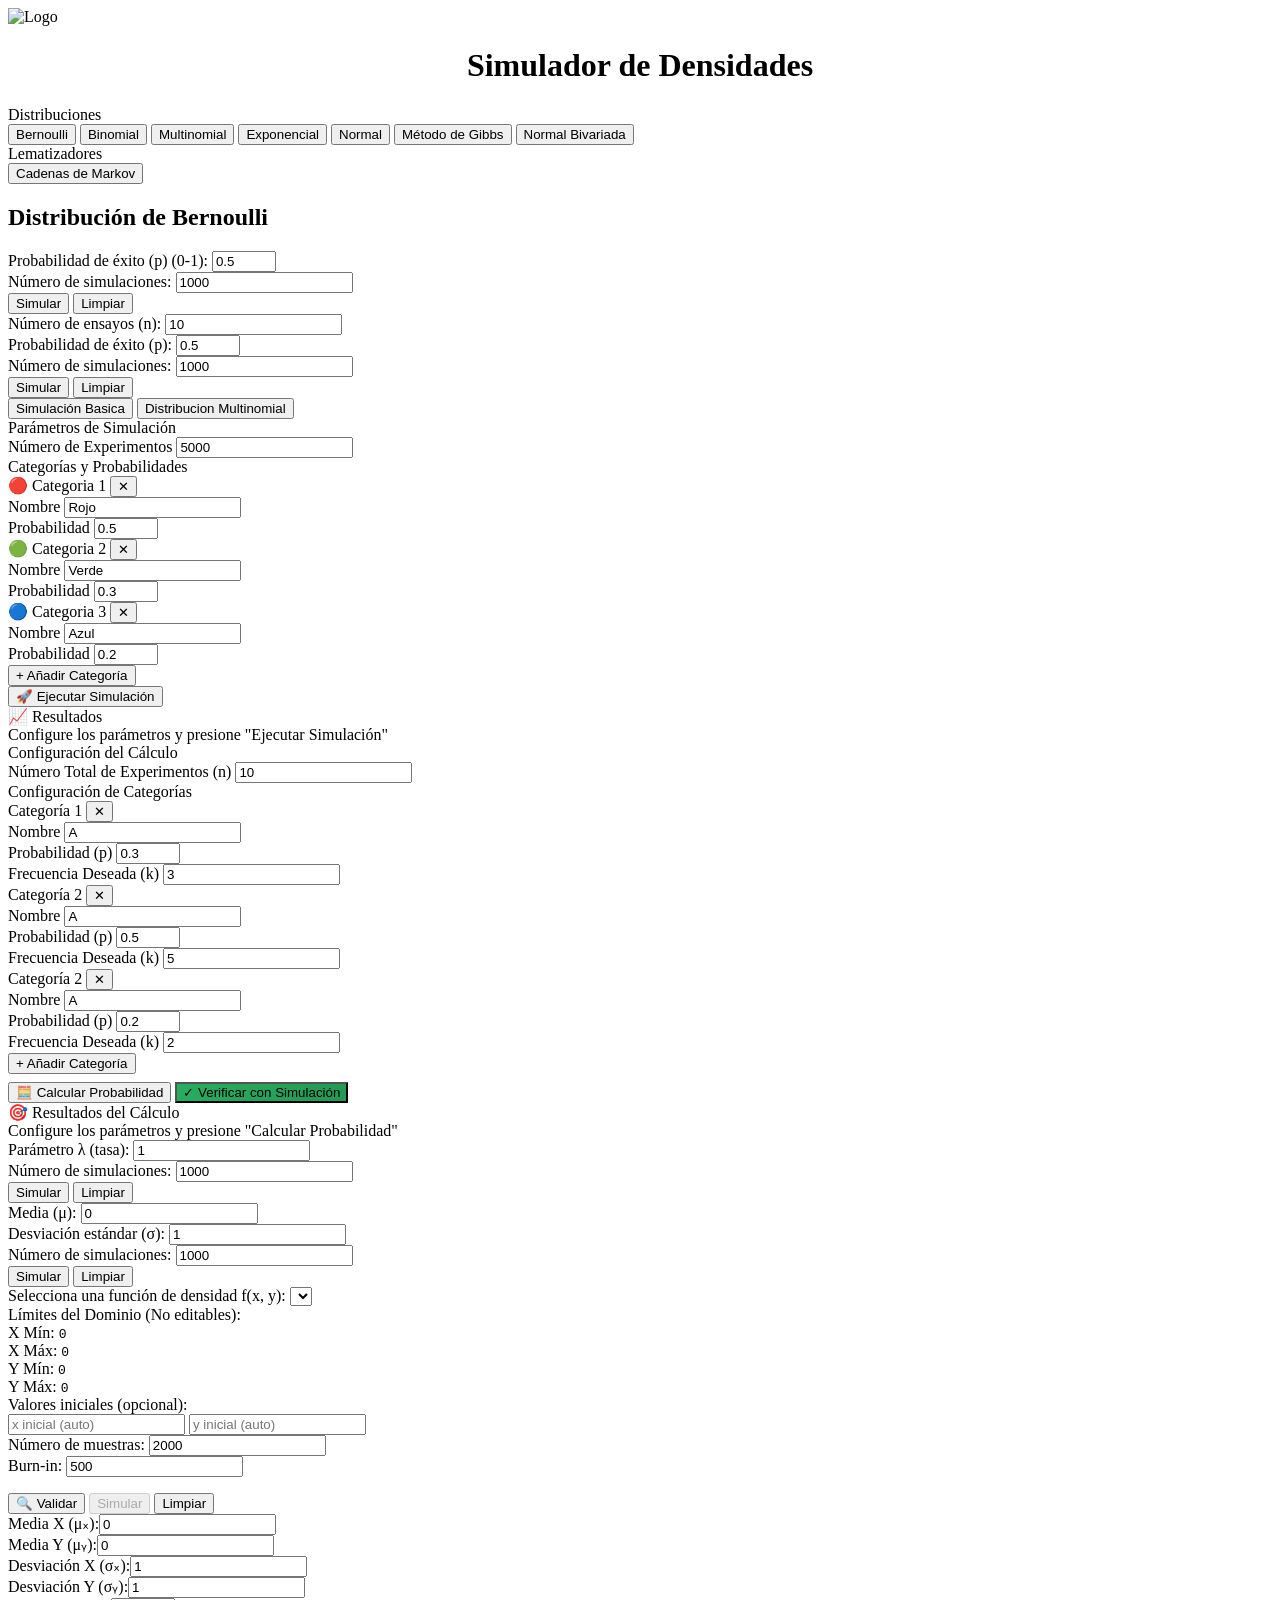
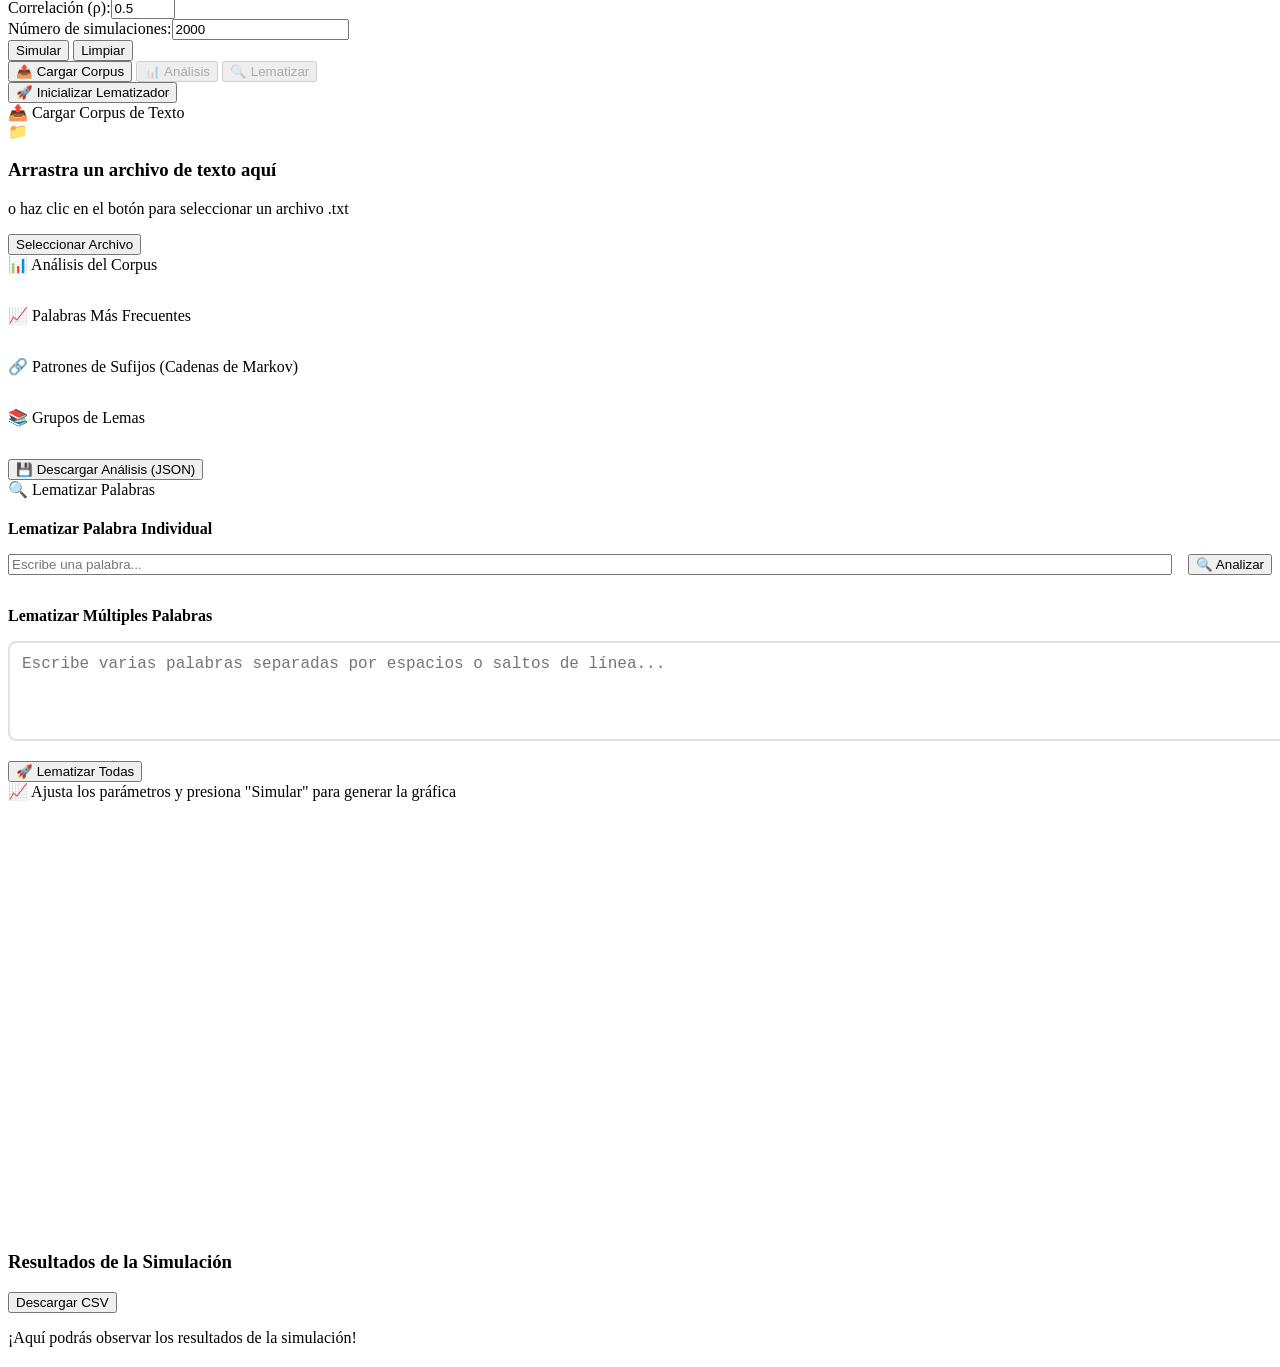
==== commit 09e61782: "cadenas de markov v2.0" ====
--- a/Simulador/static/paginas/simulador.html
+++ b/Simulador/static/paginas/simulador.html
@@ -25,6 +25,9 @@
       <button class="nav-item" data-distribution="normal">Normal</button>
       <button class="nav-item" data-distribution="gibbs">Método de Gibbs</button>
       <button class="nav-item" data-distribution="normal-bivariada">Normal Bivariada</button>
+      <br>
+      <div class="sidebar-title">Lematizadores</div>
+      <button class="nav-item" data-distribution="lematizador">Cadenas de Markov  </button>
     </nav>
 
     <div class="main-content">
@@ -377,6 +380,149 @@
           </div>
         </div>
 
+        <div class="distribution-content" id="lematizador">
+          <div class="tabs">
+            <button class="tab-button active" onclick="cambiarTabLemmatizer('cargar')">📤 Cargar Corpus</button>
+            <button class="tab-button" onclick="cambiarTabLemmatizer('analisis')" id="tab-analisis-btn" disabled>📊 Análisis</button>
+            <button class="tab-button" onclick="cambiarTabLemmatizer('lematizar')" id="tab-lematizar-btn" disabled>🔍 Lematizar</button>
+          </div>
+
+          <!-- TAB: CARGAR CORPUS -->
+          <div id="cargar-corpus" class="tab-content active">
+
+            <button id="btn-inicializar" class="btn-inicializar" onclick="inicializarLematizador()">🚀 Inicializar Lematizador</button>
+            
+            <div class="inputs-section">
+              <div class="panel-title">📤 Cargar Corpus de Texto</div>
+              
+              <div class="section">
+                <div class="upload-area" id="upload-area-lemmatizer">
+                  <div class="upload-icon">📁</div>
+                  <h3>Arrastra un archivo de texto aquí</h3>
+                  <p>o haz clic en el botón para seleccionar un archivo .txt</p>
+                  <input type="file" id="corpus-file-input" accept=".txt" style="display: none;">
+                  <button class="btn-primary" type="button" onclick="event.stopPropagation(); document.getElementById('corpus-file-input').click();">
+                    Seleccionar Archivo
+                  </button>
+                </div>
+                
+                <div id="corpus-preview" style="display: none;">
+                  <div class="corpus-info">
+                    <div class="info-item">
+                      <span class="info-label">Archivo:</span>
+                      <span class="info-value" id="corpus-filename">-</span>
+                    </div>
+                    <div class="info-item">
+                      <span class="info-label">Tamaño:</span>
+                      <span class="info-value" id="corpus-size">-</span>
+                    </div>
+                  </div>
+                  
+                  <div class="corpus-preview-box">
+                    <h4>Vista Previa:</h4>
+                    <pre id="corpus-preview-text"></pre>
+                  </div>
+                </div>
+              </div>
+            </div>
+            
+            <div class="buttons-section" id="corpus-buttons" style="display: none;">
+              <button class="btn-primary" type="button" onclick="procesarCorpus()">
+                🚀 Procesar Corpus
+              </button>
+              <button class="btn-secondary" type="button" onclick="limpiarCorpus()">
+                🗑️ Limpiar
+              </button>
+            </div>
+            
+            <div id="processing-status" style="display: none; margin-top: 1rem;"></div>
+          </div>
+
+          <!-- TAB: ANÁLISIS -->
+          <div id="analisis-corpus" class="tab-content">
+            <div class="panel-title">📊 Análisis del Corpus</div>
+            
+            <div id="analisis-content">
+              <div class="stats-grid" id="stats-lemmatizer">
+                <!-- Se llenará dinámicamente -->
+              </div>
+              
+              <div class="section" style="margin-top: 2rem;">
+                <div class="section-header">📈 Palabras Más Frecuentes</div>
+                <div id="top-words-list" class="words-list">
+                  <!-- Se llenará dinámicamente -->
+                </div>
+              </div>
+              
+              <div class="section" style="margin-top: 2rem;">
+                <div class="section-header">🔗 Patrones de Sufijos (Cadenas de Markov)</div>
+                <div id="suffix-patterns-list">
+                  <!-- Se llenará dinámicamente -->
+                </div>
+              </div>
+              
+              <div class="section" style="margin-top: 2rem;">
+                <div class="section-header">📚 Grupos de Lemas</div>
+                <div id="lemma-groups-list">
+                  <!-- Se llenará dinámicamente -->
+                </div>
+              </div>
+              
+              <div class="buttons-section" style="margin-top: 2rem;">
+                <button class="btn-primary" onclick="descargarAnalisis()">
+                  💾 Descargar Análisis (JSON)
+                </button>
+              </div>
+            </div>
+          </div>
+
+          <!-- TAB: LEMATIZAR -->
+          <div id="lematizar-palabras" class="tab-content">
+            <div class="panel-title">🔍 Lematizar Palabras</div>
+            
+            <div class="inputs-section">
+              <div class="section">
+                <h4 style="margin-bottom: 1rem;">Lematizar Palabra Individual</h4>
+                <div class="input-group" style="display: flex; gap: 1rem;">
+                  <input 
+                    type="text" 
+                    id="palabra-input" 
+                    placeholder="Escribe una palabra..."
+                    style="flex: 1;"
+                    onkeypress="if(event.key === 'Enter') lematizarPalabra()"
+                  >
+                  <button class="btn-primary" onclick="lematizarPalabra()">
+                    🔍 Analizar
+                  </button>
+                </div>
+              </div>
+              
+              <div id="resultado-lemma" style="display: none; margin-top: 2rem;">
+                <!-- Se llenará dinámicamente -->
+              </div>
+              
+              <div class="section" style="margin-top: 2rem;">
+                <h4 style="margin-bottom: 1rem;">Lematizar Múltiples Palabras</h4>
+                <div class="input-group">
+                  <textarea 
+                    id="palabras-batch" 
+                    placeholder="Escribe varias palabras separadas por espacios o saltos de línea..."
+                    rows="4"
+                    style="width: 100%; padding: 0.75rem; border: 2px solid #e1e1e1; border-radius: 8px; font-size: 1rem;"
+                  ></textarea>
+                </div>
+                <button class="btn-primary" onclick="lematizarBatch()" style="margin-top: 1rem;">
+                  🚀 Lematizar Todas
+                </button>
+              </div>
+              
+              <div id="resultado-batch" style="display: none; margin-top: 2rem;">
+                <!-- Se llenará dinámicamente -->
+              </div>
+            </div>
+          </div>
+        </div>
+
         <div id="charts-container">
             <div class="chart-section" id="chart-secondary" style="display: none; height: 400px; margin-bottom: 1rem;"></div>
             <div class="chart-section" id="chart-main" style="min-height: 450px;">
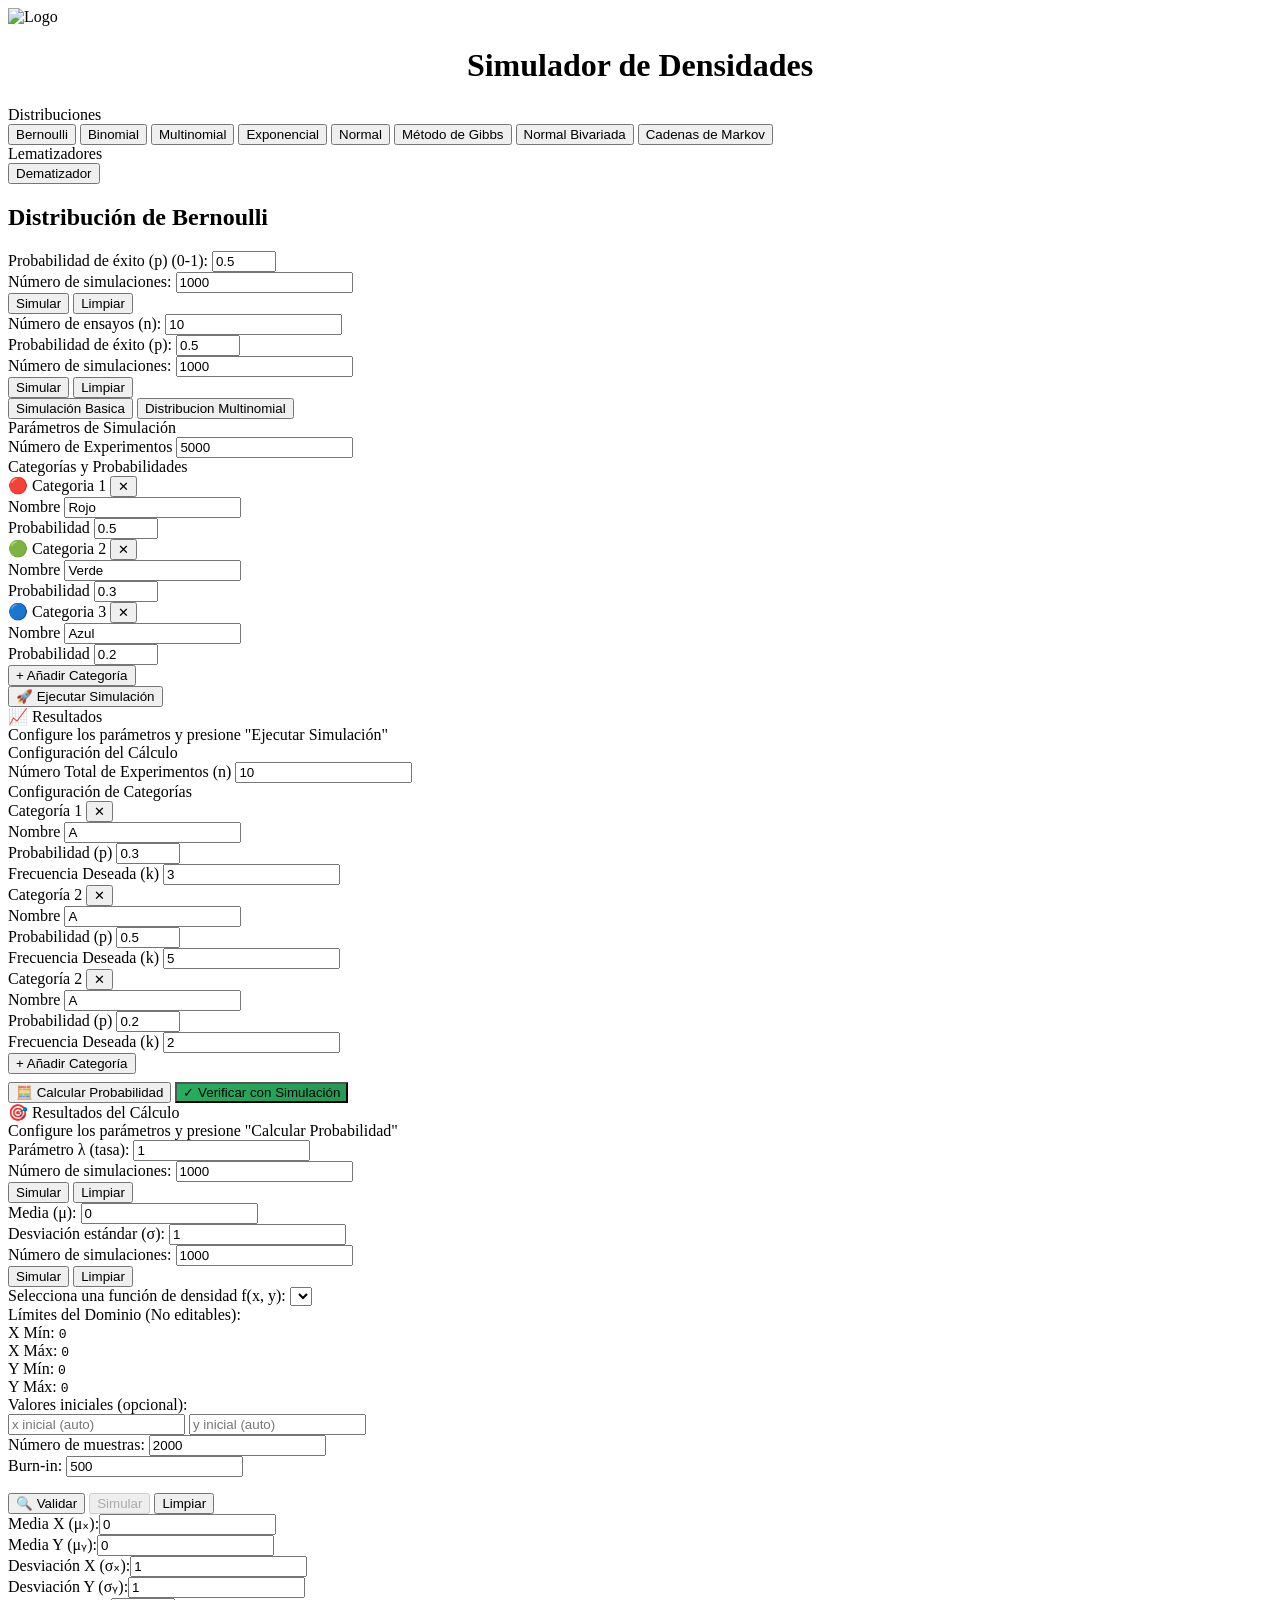
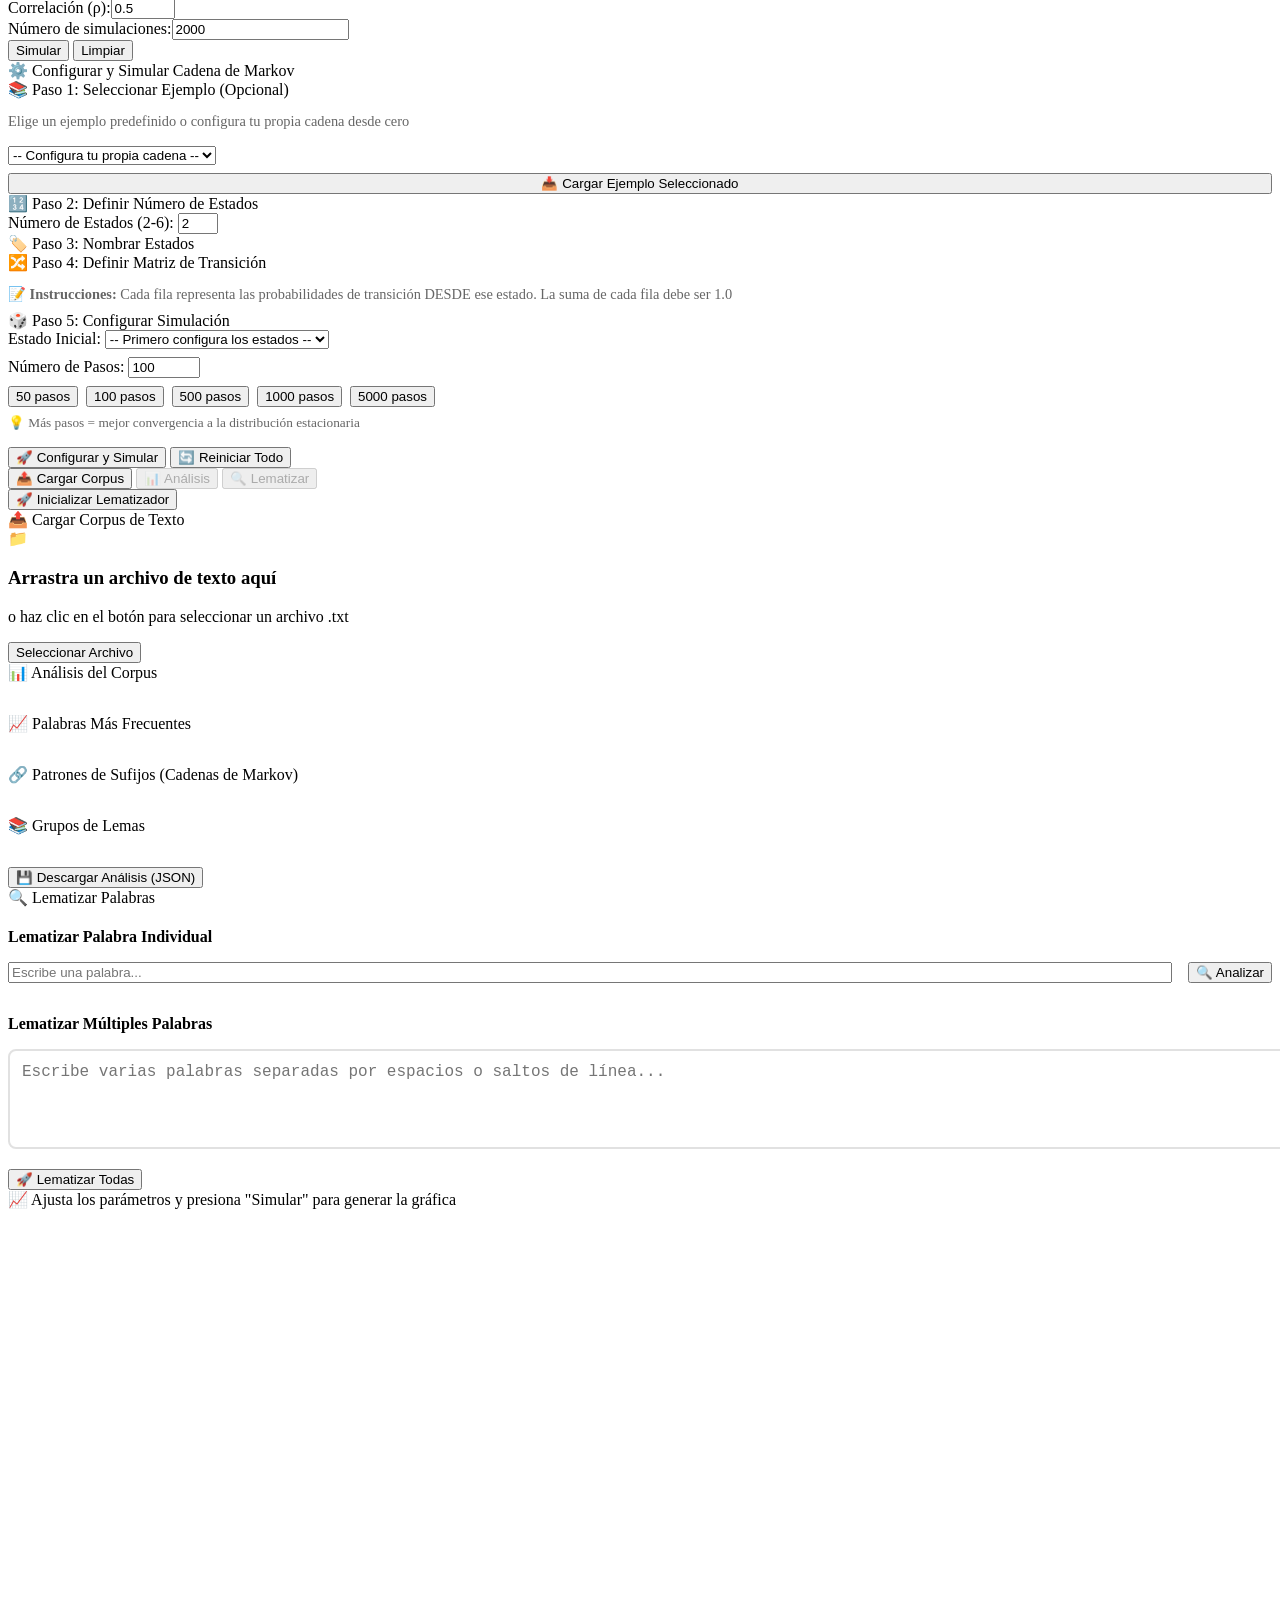
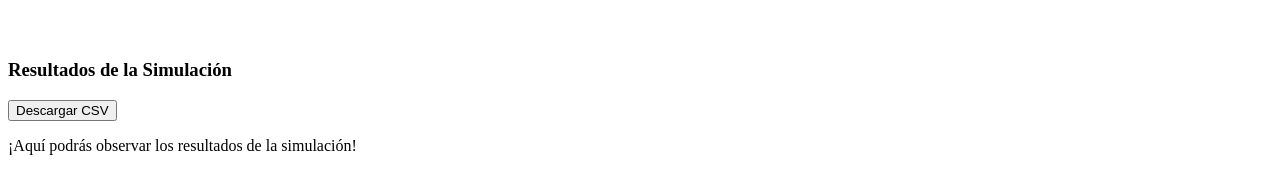
==== commit 14aee93d: "Simulacion Cadenas de markov" ====
--- a/Simulador/static/paginas/simulador.html
+++ b/Simulador/static/paginas/simulador.html
@@ -25,9 +25,10 @@
       <button class="nav-item" data-distribution="normal">Normal</button>
       <button class="nav-item" data-distribution="gibbs">Método de Gibbs</button>
       <button class="nav-item" data-distribution="normal-bivariada">Normal Bivariada</button>
+      <button class="nav-item" data-distribution="markov-chain" onclick="setupMarkovChain()">Cadenas de Markov</button>
       <br>
       <div class="sidebar-title">Lematizadores</div>
-      <button class="nav-item" data-distribution="lematizador">Cadenas de Markov  </button>
+      <button class="nav-item" data-distribution="lematizador">Dematizador  </button>
     </nav>
 
     <div class="main-content">
@@ -380,6 +381,114 @@
           </div>
         </div>
 
+        <div class="distribution-content" id="markov-chain">
+          <div class="inputs-section">
+            <div class="panel-title">⚙️ Configurar y Simular Cadena de Markov</div>
+            
+            <!-- PASO 1: EJEMPLOS -->
+            <div class="section">
+              <div class="section-header">📚 Paso 1: Seleccionar Ejemplo (Opcional)</div>
+              <p style="font-size: 0.9rem; color: #666; margin-bottom: 1rem;">
+                Elige un ejemplo predefinido o configura tu propia cadena desde cero
+              </p>
+              <select id="markov-examples-select" class="markov-select">
+                <option value="">-- Configura tu propia cadena --</option>
+              </select>
+              <button class="btn-secondary" style="margin-top: 0.5rem; width: 100%;" onclick="cargarEjemploMarkov()">
+                📥 Cargar Ejemplo Seleccionado
+              </button>
+              <div id="markov-example-explanation" style="display: none; margin-top: 1rem; padding: 1rem; background: rgba(102, 126, 234, 0.1); border-radius: 8px; border-left: 4px solid #667eea;">
+                <!-- Se llena dinámicamente -->
+              </div>
+            </div>
+
+            <!-- PASO 2: DEFINIR ESTADOS -->
+            <div class="section">
+              <div class="section-header">🔢 Paso 2: Definir Número de Estados</div>
+              <div class="input-group">
+                <label>Número de Estados (2-6):</label>
+                <input type="number" id="markov-n-states" min="2" max="6" value="2" onchange="generarMatrizMarkov()">
+              </div>
+            </div>
+
+            <!-- PASO 3: NOMBRES DE ESTADOS -->
+            <div class="section">
+              <div class="section-header">🏷️ Paso 3: Nombrar Estados</div>
+              <div id="markov-state-names-container">
+                <!-- Se genera dinámicamente -->
+              </div>
+            </div>
+
+            <!-- PASO 4: MATRIZ DE TRANSICIÓN -->
+            <div class="section">
+              <div class="section-header">🔀 Paso 4: Definir Matriz de Transición</div>
+              <div class="markov-matrix-info">
+                <p style="font-size: 0.9rem; color: #666; margin-bottom: 0.5rem;">
+                  📝 <strong>Instrucciones:</strong> Cada fila representa las probabilidades de transición DESDE ese estado. La suma de cada fila debe ser 1.0
+                </p>
+              </div>
+              <div id="markov-matrix-container" class="markov-matrix">
+                <!-- Se genera dinámicamente -->
+              </div>
+            </div>
+
+            <!-- PASO 5: PARÁMETROS DE SIMULACIÓN -->
+            <div class="section">
+              <div class="section-header">🎲 Paso 5: Configurar Simulación</div>
+              
+              <div class="input-group">
+                <label>Estado Inicial:</label>
+                <select id="markov-initial-state" class="markov-select">
+                  <option value="">-- Primero configura los estados --</option>
+                </select>
+                <div style="margin-top: 0.5rem; display: flex; gap: 0.5rem; flex-wrap: wrap;" id="markov-quick-states">
+                  <!-- Botones rápidos para seleccionar estado -->
+                </div>
+              </div>
+              
+              <div class="input-group">
+                <label>Número de Pasos:</label>
+                <input type="number" id="markov-n-steps" min="10" max="10000" value="100">
+                <div style="margin-top: 0.5rem; display: flex; gap: 0.5rem; flex-wrap: wrap;">
+                  <button class="markov-quick-btn" onclick="document.getElementById('markov-n-steps').value = 50">50 pasos</button>
+                  <button class="markov-quick-btn" onclick="document.getElementById('markov-n-steps').value = 100">100 pasos</button>
+                  <button class="markov-quick-btn" onclick="document.getElementById('markov-n-steps').value = 500">500 pasos</button>
+                  <button class="markov-quick-btn" onclick="document.getElementById('markov-n-steps').value = 1000">1000 pasos</button>
+                  <button class="markov-quick-btn" onclick="document.getElementById('markov-n-steps').value = 5000">5000 pasos</button>
+                </div>
+                <small style="color: #666; margin-top: 0.5rem; display: block;">
+                  💡 Más pasos = mejor convergencia a la distribución estacionaria
+                </small>
+              </div>
+            </div>
+
+            <div id="markov-config-status" style="margin-top: 1rem;"></div>
+          </div>
+
+          <!-- BOTONES DE ACCIÓN -->
+          <div class="buttons-section">
+            <button class="btn-primary" onclick="ejecutarSimulacionMarkov()">
+              🚀 Configurar y Simular
+            </button>
+            <button class="btn-secondary" onclick="limpiarMarkov()">
+              🔄 Reiniciar Todo
+            </button>
+          </div>
+
+          <!-- PANEL DE RESULTADOS (oculto inicialmente) -->
+          <div id="markov-results-panel" style="display: none; margin-top: 2rem;">
+            <div class="results-divider"></div>
+            
+            <div class="panel-title" style="margin-top: 2rem;">
+              📊 Resultados de la Simulación
+            </div>
+
+            <div id="markov-simulation-results">
+              <!-- Se llena dinámicamente -->
+            </div>
+          </div>
+        </div>
+
         <div class="distribution-content" id="lematizador">
           <div class="tabs">
             <button class="tab-button active" onclick="cambiarTabLemmatizer('cargar')">📤 Cargar Corpus</button>
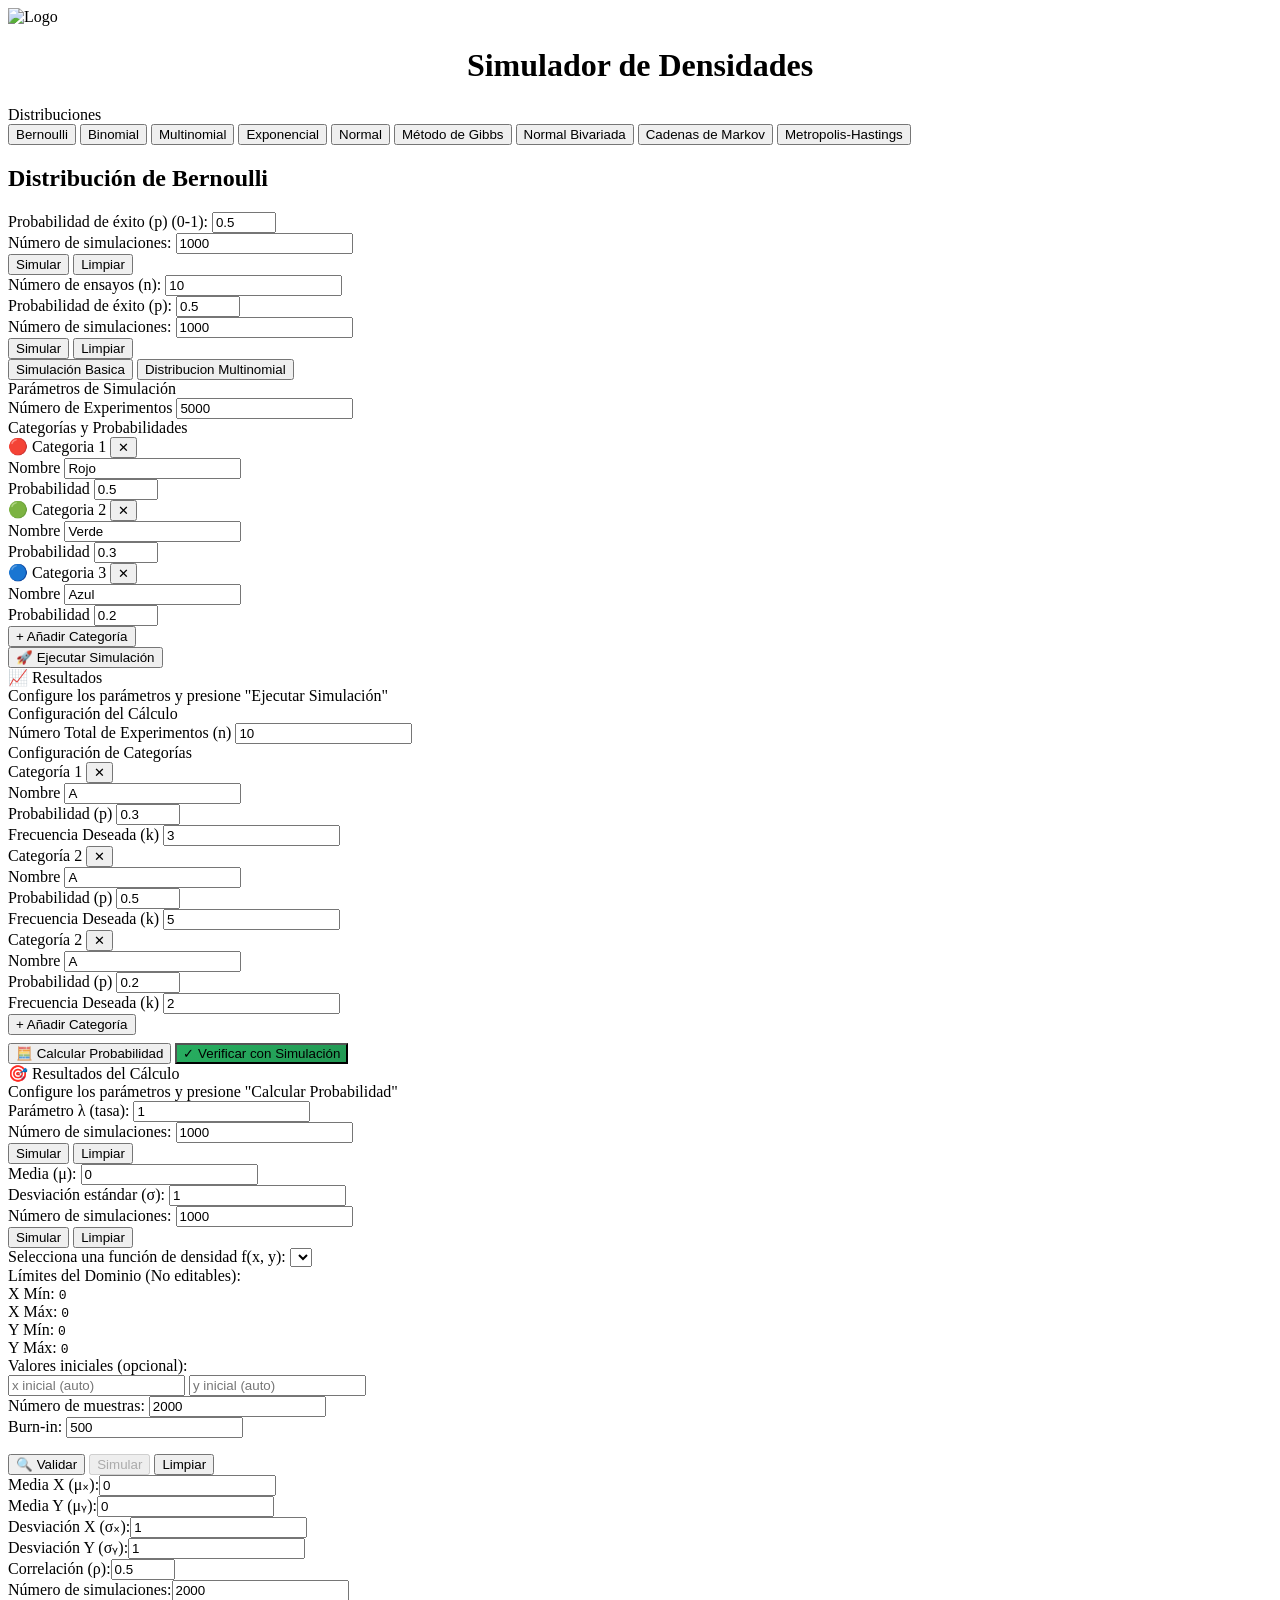
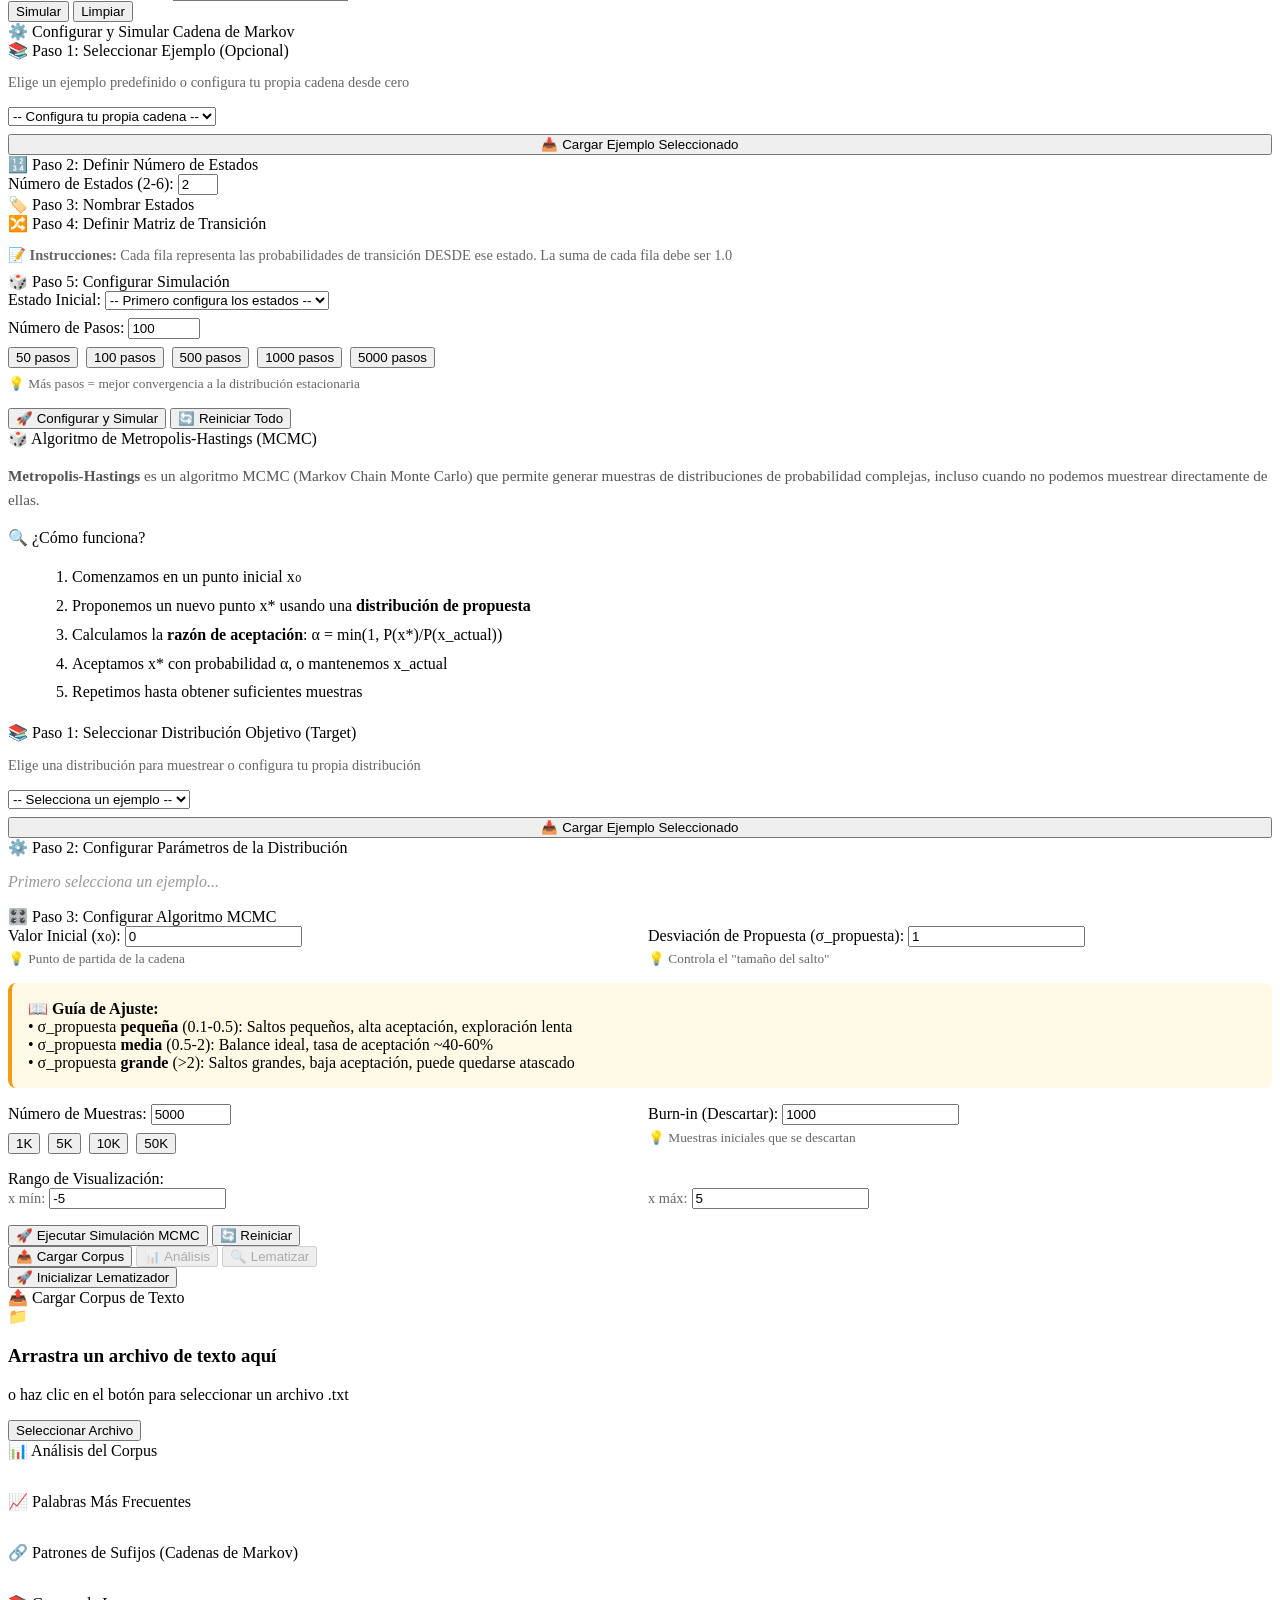
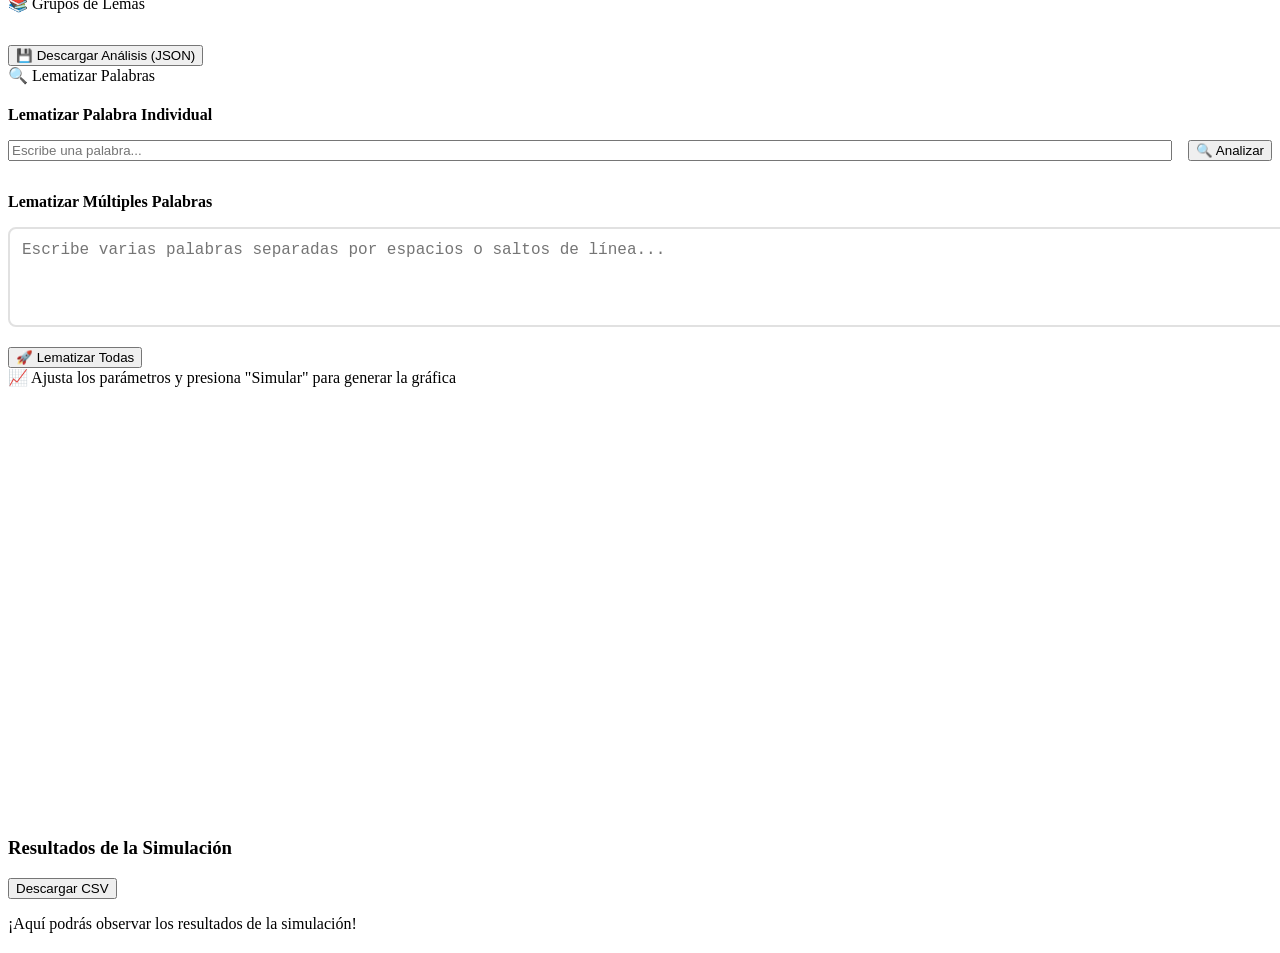
==== commit 7d682f11: "feat(MetropolisHasting) se agrega algoritmo e implementacion de metropolis hasting" ====
--- a/Simulador/static/paginas/simulador.html
+++ b/Simulador/static/paginas/simulador.html
@@ -26,9 +26,10 @@
       <button class="nav-item" data-distribution="gibbs">Método de Gibbs</button>
       <button class="nav-item" data-distribution="normal-bivariada">Normal Bivariada</button>
       <button class="nav-item" data-distribution="markov-chain" onclick="setupMarkovChain()">Cadenas de Markov</button>
-      <br>
-      <div class="sidebar-title">Lematizadores</div>
-      <button class="nav-item" data-distribution="lematizador">Dematizador  </button>
+      <button class="nav-item" data-distribution="metropolis" onclick="setupMetropolisHastings()">Metropolis-Hastings</button>
+      <!-- <br> -->
+      <!-- <div class="sidebar-title">Lematizadores</div> -->
+      <!-- <button class="nav-item" data-distribution="lematizador">Dematizador  </button> -->
     </nav>
 
     <div class="main-content">
@@ -489,6 +490,145 @@
           </div>
         </div>
 
+        <div class="distribution-content" id="metropolis">
+          <div class="inputs-section">
+            <div class="panel-title">🎲 Algoritmo de Metropolis-Hastings (MCMC)</div>
+            
+            <div class="metropolis-intro">
+              <p style="font-size: 0.95rem; color: #555; line-height: 1.6; margin-bottom: 1rem;">
+                <strong>Metropolis-Hastings</strong> es un algoritmo MCMC (Markov Chain Monte Carlo) que permite 
+                generar muestras de distribuciones de probabilidad complejas, incluso cuando no podemos muestrear 
+                directamente de ellas.
+              </p>
+              <div class="algo-explanation">
+                <div class="algo-title">🔍 ¿Cómo funciona?</div>
+                <ol style="margin-left: 1.5rem; line-height: 1.8;">
+                  <li>Comenzamos en un punto inicial x₀</li>
+                  <li>Proponemos un nuevo punto x* usando una <strong>distribución de propuesta</strong></li>
+                  <li>Calculamos la <strong>razón de aceptación</strong>: α = min(1, P(x*)/P(x_actual))</li>
+                  <li>Aceptamos x* con probabilidad α, o mantenemos x_actual</li>
+                  <li>Repetimos hasta obtener suficientes muestras</li>
+                </ol>
+              </div>
+            </div>
+            
+            <!-- PASO 1: EJEMPLOS -->
+            <div class="section">
+              <div class="section-header">📚 Paso 1: Seleccionar Distribución Objetivo (Target)</div>
+              <p style="font-size: 0.9rem; color: #666; margin-bottom: 1rem;">
+                Elige una distribución para muestrear o configura tu propia distribución
+              </p>
+              <select id="metropolis-examples-select" class="markov-select">
+                <option value="">-- Selecciona un ejemplo --</option>
+              </select>
+              <button class="btn-secondary" style="margin-top: 0.5rem; width: 100%;" onclick="cargarEjemploMetropolis()">
+                📥 Cargar Ejemplo Seleccionado
+              </button>
+              <div id="metropolis-example-explanation" style="display: none; margin-top: 1rem; padding: 1rem; background: rgba(102, 126, 234, 0.1); border-radius: 8px; border-left: 4px solid #667eea;">
+                <!-- Se llena dinámicamente -->
+              </div>
+            </div>
+
+            <!-- PASO 2: PARÁMETROS DE LA DISTRIBUCIÓN -->
+            <div class="section">
+              <div class="section-header">⚙️ Paso 2: Configurar Parámetros de la Distribución</div>
+              <div id="metropolis-params-container">
+                <p style="color: #999; font-style: italic;">Primero selecciona un ejemplo...</p>
+              </div>
+            </div>
+
+            <!-- PASO 3: CONFIGURACIÓN DEL ALGORITMO -->
+            <div class="section">
+              <div class="section-header">🎛️ Paso 3: Configurar Algoritmo MCMC</div>
+              
+              <div style="display: grid; grid-template-columns: 1fr 1fr; gap: 1rem;">
+                <div class="input-group">
+                  <label>Valor Inicial (x₀):</label>
+                  <input type="number" id="metropolis-x-initial" value="0" step="0.1">
+                  <small style="color: #666; margin-top: 0.3rem; display: block;">
+                    💡 Punto de partida de la cadena
+                  </small>
+                </div>
+                
+                <div class="input-group">
+                  <label>Desviación de Propuesta (σ_propuesta):</label>
+                  <input type="number" id="metropolis-proposal-sigma" value="1" step="0.1" min="0.01">
+                  <small style="color: #666; margin-top: 0.3rem; display: block;">
+                    💡 Controla el "tamaño del salto"
+                  </small>
+                </div>
+              </div>
+
+              <div class="metropolis-tuning-guide" style="background: #fff9e6; padding: 1rem; border-radius: 8px; margin-top: 1rem; border-left: 4px solid #f39c12;">
+                <strong>📖 Guía de Ajuste:</strong><br>
+                • σ_propuesta <strong>pequeña</strong> (0.1-0.5): Saltos pequeños, alta aceptación, exploración lenta<br>
+                • σ_propuesta <strong>media</strong> (0.5-2): Balance ideal, tasa de aceptación ~40-60%<br>
+                • σ_propuesta <strong>grande</strong> (>2): Saltos grandes, baja aceptación, puede quedarse atascado
+              </div>
+              
+              <div style="display: grid; grid-template-columns: 1fr 1fr; gap: 1rem; margin-top: 1rem;">
+                <div class="input-group">
+                  <label>Número de Muestras:</label>
+                  <input type="number" id="metropolis-n-samples" value="5000" min="100" max="100000">
+                  <div style="margin-top: 0.5rem; display: flex; gap: 0.5rem; flex-wrap: wrap;">
+                    <button class="markov-quick-btn" onclick="document.getElementById('metropolis-n-samples').value = 1000">1K</button>
+                    <button class="markov-quick-btn" onclick="document.getElementById('metropolis-n-samples').value = 5000">5K</button>
+                    <button class="markov-quick-btn" onclick="document.getElementById('metropolis-n-samples').value = 10000">10K</button>
+                    <button class="markov-quick-btn" onclick="document.getElementById('metropolis-n-samples').value = 50000">50K</button>
+                  </div>
+                </div>
+                
+                <div class="input-group">
+                  <label>Burn-in (Descartar):</label>
+                  <input type="number" id="metropolis-burn-in" value="1000" min="0">
+                  <small style="color: #666; margin-top: 0.3rem; display: block;">
+                    💡 Muestras iniciales que se descartan
+                  </small>
+                </div>
+              </div>
+
+              <div class="input-group" style="margin-top: 1rem;">
+                <label>Rango de Visualización:</label>
+                <div style="display: grid; grid-template-columns: 1fr 1fr; gap: 1rem;">
+                  <div>
+                    <label style="font-size: 0.9rem; color: #666;">x mín:</label>
+                    <input type="number" id="metropolis-x-min" value="-5" step="0.5">
+                  </div>
+                  <div>
+                    <label style="font-size: 0.9rem; color: #666;">x máx:</label>
+                    <input type="number" id="metropolis-x-max" value="5" step="0.5">
+                  </div>
+                </div>
+              </div>
+            </div>
+
+            <div id="metropolis-status" style="margin-top: 1rem;"></div>
+          </div>
+
+          <!-- BOTONES DE ACCIÓN -->
+          <div class="buttons-section">
+            <button class="btn-primary" onclick="ejecutarMetropolisHastings()">
+              🚀 Ejecutar Simulación MCMC
+            </button>
+            <button class="btn-secondary" onclick="limpiarMetropolis()">
+              🔄 Reiniciar
+            </button>
+          </div>
+
+          <!-- PANEL DE RESULTADOS -->
+          <div id="metropolis-results-panel" style="display: none; margin-top: 2rem;">
+            <div class="results-divider"></div>
+            
+            <div class="panel-title" style="margin-top: 2rem;">
+              📊 Resultados de Metropolis-Hastings
+            </div>
+
+            <div id="metropolis-simulation-results">
+              <!-- Se llena dinámicamente con JavaScript -->
+            </div>
+          </div>
+        </div>
+
         <div class="distribution-content" id="lematizador">
           <div class="tabs">
             <button class="tab-button active" onclick="cambiarTabLemmatizer('cargar')">📤 Cargar Corpus</button>
